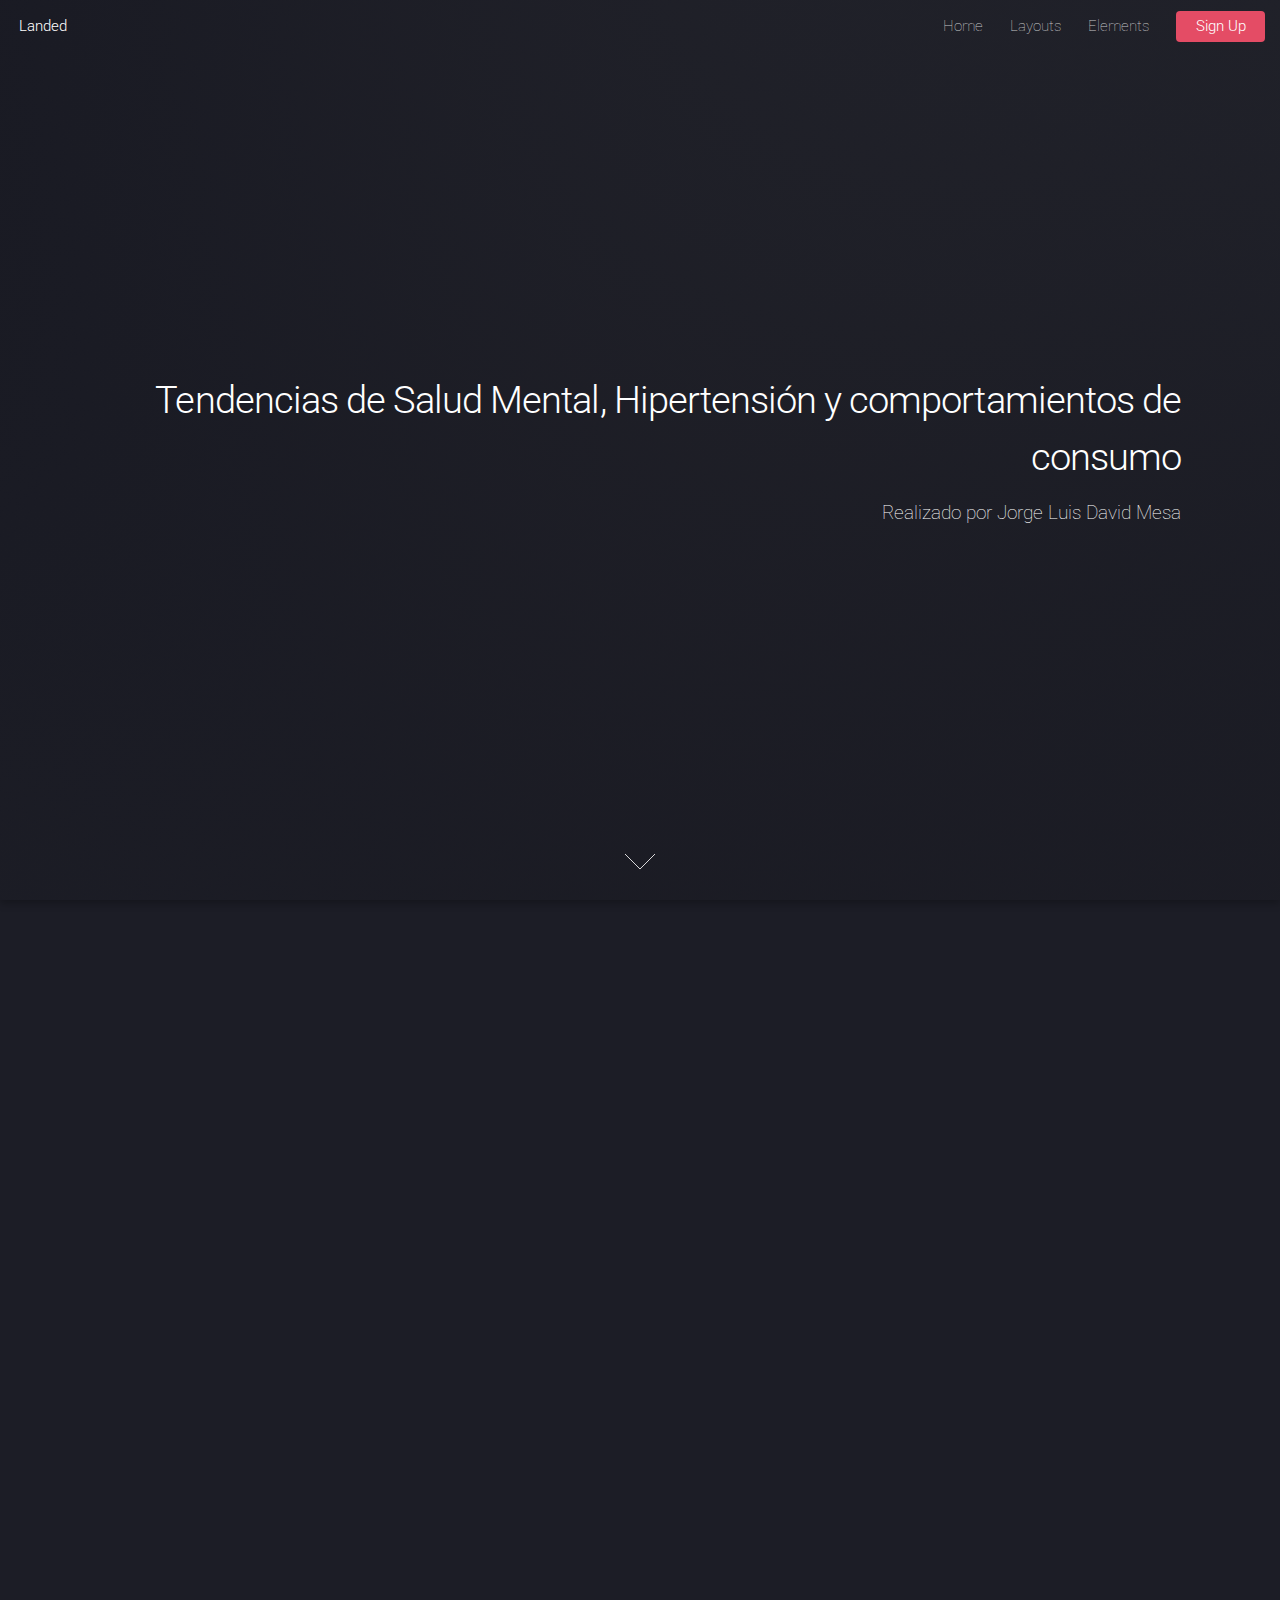
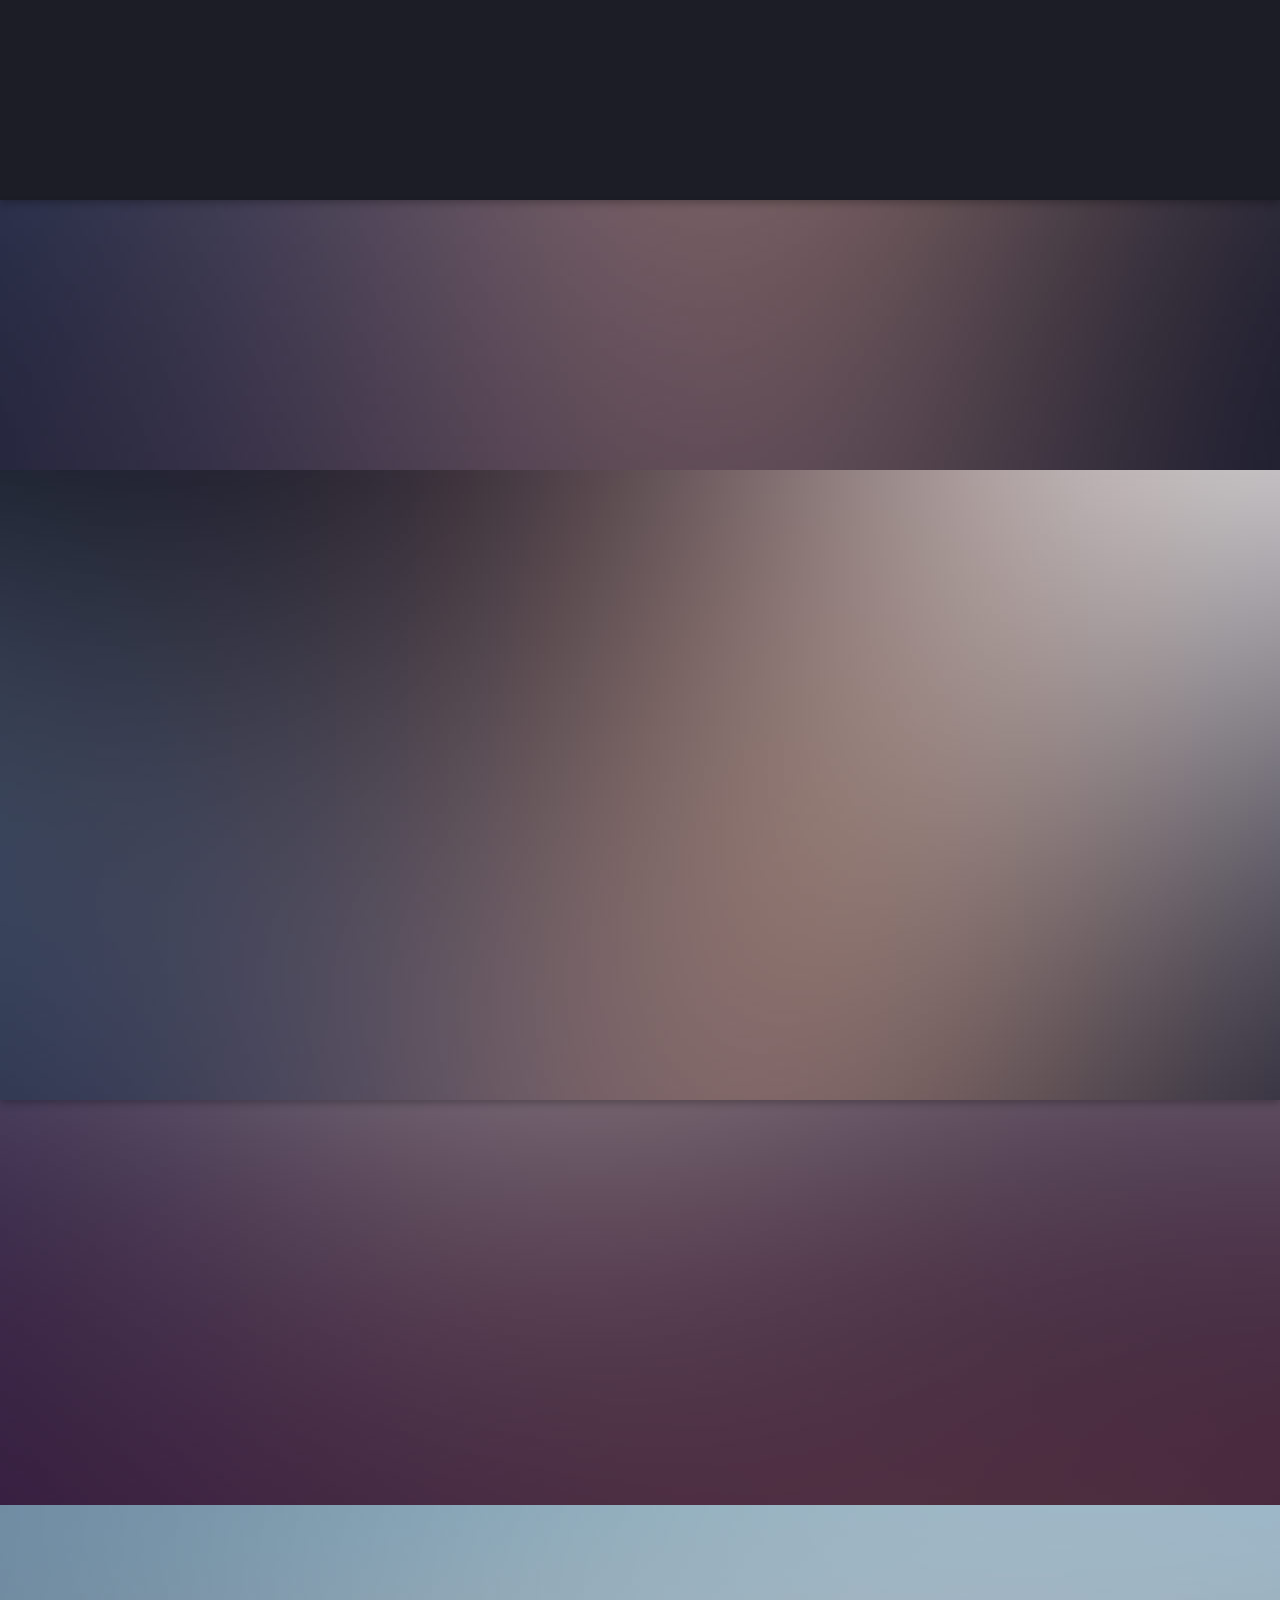
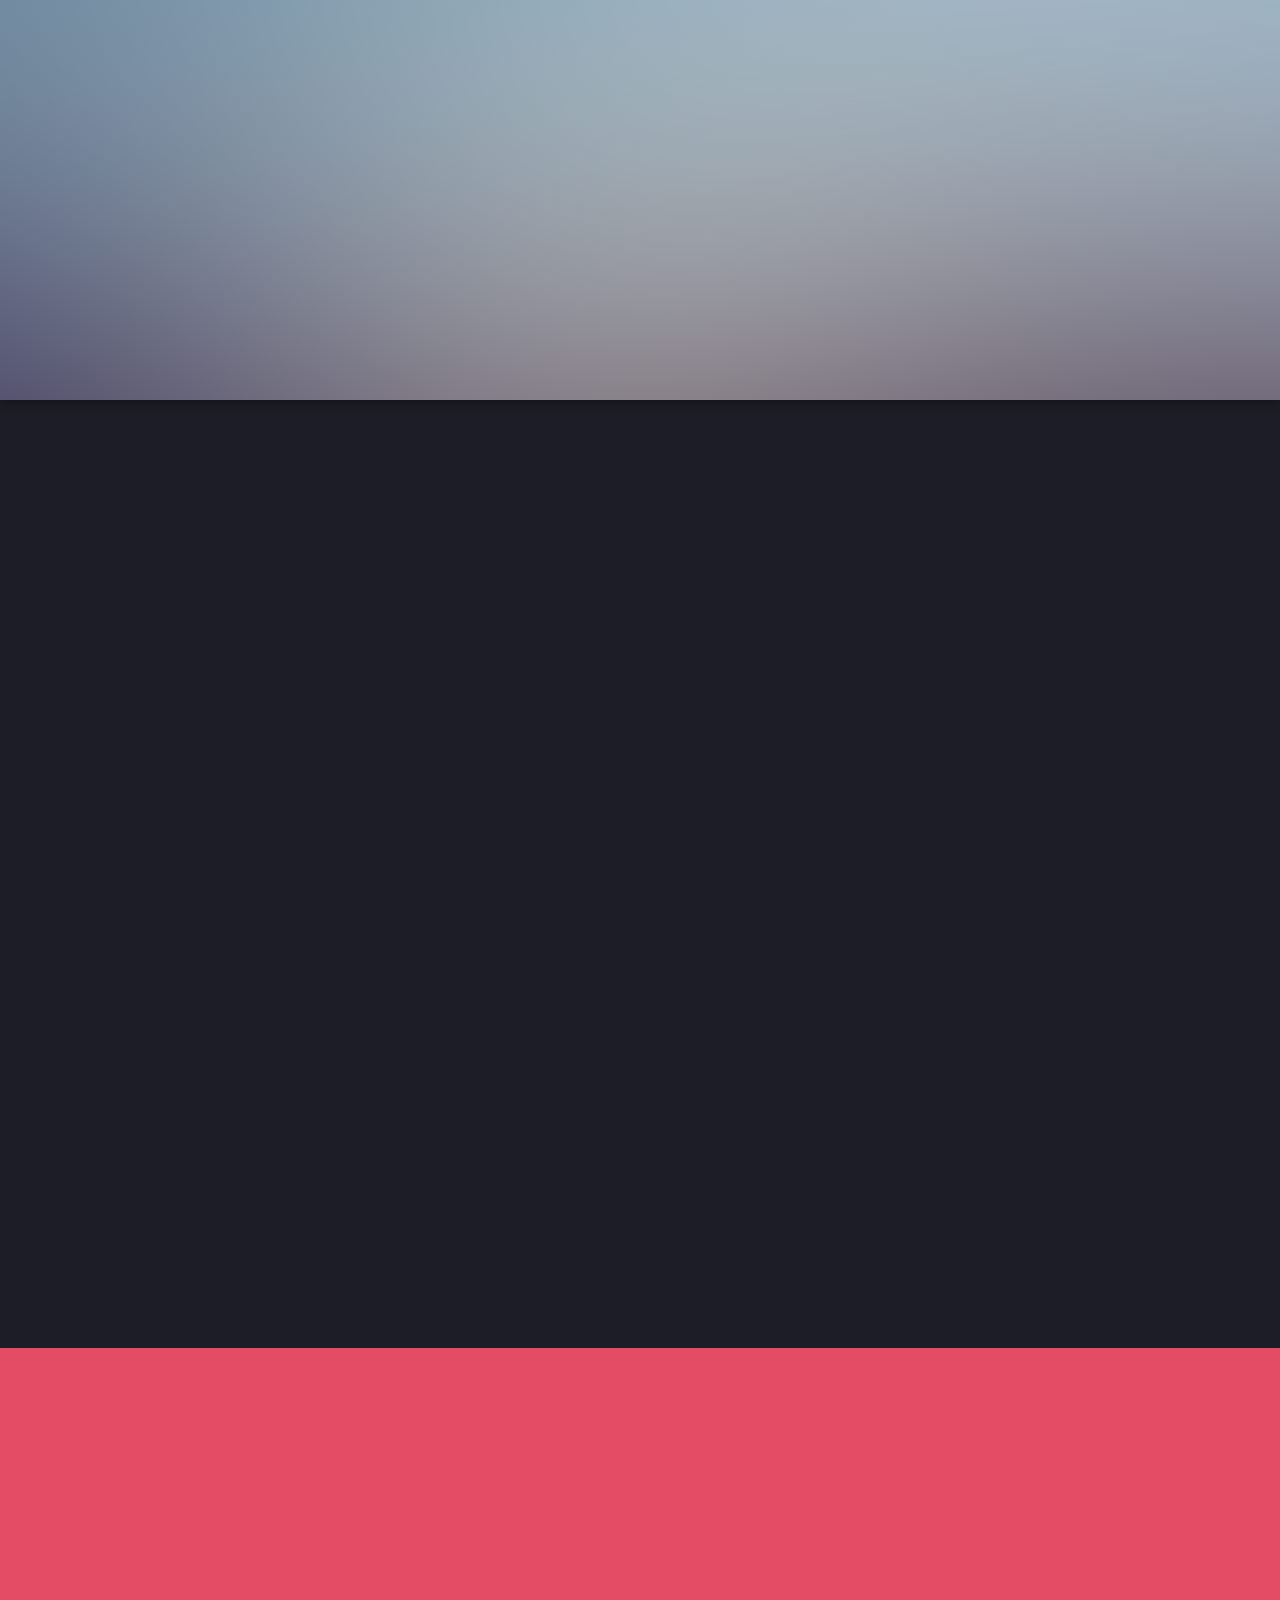
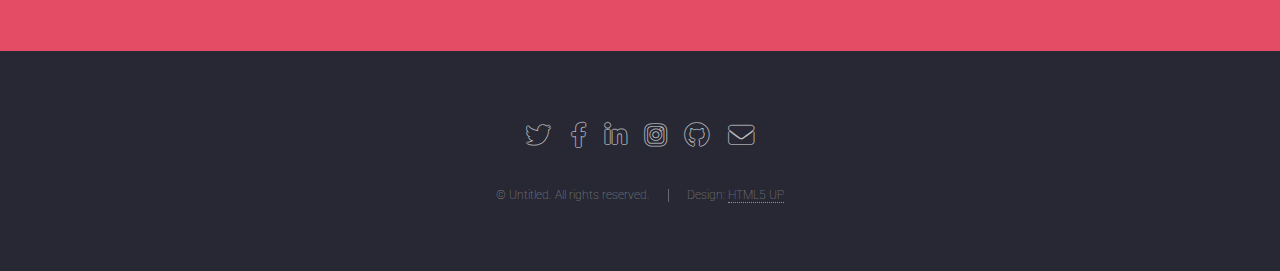
==== index.html @ 77cd0422 "first push" ====
<!DOCTYPE HTML>
<!--
	Landed by HTML5 UP
	html5up.net | @ajlkn
	Free for personal and commercial use under the CCA 3.0 license (html5up.net/license)
-->
<html>
	<head>
		<title>Tendencias de Salud Mental</title>
		<meta charset="utf-8" />
		<meta name="viewport" content="width=device-width, initial-scale=1, user-scalable=no" />
		<link rel="stylesheet" href="assets/css/main.css" />
		<noscript><link rel="stylesheet" href="assets/css/noscript.css" /></noscript>
	</head>
	<body class="is-preload landing">
		<div id="page-wrapper">

			<!-- Header -->
				<header id="header">
					<h1 id="logo"><a href="index.html">Landed</a></h1>
					<nav id="nav">
						<ul>
							<li><a href="index.html">Home</a></li>
							<li>
								<a href="#">Layouts</a>
								<ul>
									<li><a href="left-sidebar.html">Left Sidebar</a></li>
									<li><a href="right-sidebar.html">Right Sidebar</a></li>
									<li><a href="no-sidebar.html">No Sidebar</a></li>
									<li>
										<a href="#">Submenu</a>
										<ul>
											<li><a href="#">Option 1</a></li>
											<li><a href="#">Option 2</a></li>
											<li><a href="#">Option 3</a></li>
											<li><a href="#">Option 4</a></li>
										</ul>
									</li>
								</ul>
							</li>
							<li><a href="elements.html">Elements</a></li>
							<li><a href="#" class="button primary">Sign Up</a></li>
						</ul>
					</nav>
				</header>

			<!-- Banner -->
				<section id="banner">
					<div class="content">
						<header>
							<h2>Tendencias de Salud Mental, Hipertensión y comportamientos de consumo</h2>
							<p>Realizado por Jorge Luis David Mesa</p>
						</header>
					</div>
					<a href="#one" class="goto-next scrolly">Next</a>
				</section>

			<!-- One -->
				<section id="one" class="spotlight style1 bottom">
					<div class="content">
						<img class="mapa" src="images/hipertension_map.jpg" alt="">
						<img class="mapa" src="images/mental_map (1).jpg" alt="">
						<img class="mapa" src="images/sedentario_map.jpg" alt="">
						
					</div>
					<a href="#two" class="goto-next scrolly">Next</a>
				</section>

			<!-- Two -->
				<section id="two" class="spotlight style2 right">
					<span class="image fit main"><img src="images/pic03.jpg" alt="" /></span>
					<div class="content">
						<header>
							<h2>Interdum amet non magna accumsan</h2>
							<p>Nunc commodo accumsan eget id nisi eu col volutpat magna</p>
						</header>
						<p>Feugiat accumsan lorem eu ac lorem amet ac arcu phasellus tortor enim mi mi nisi praesent adipiscing. Integer mi sed nascetur cep aliquet augue varius tempus lobortis porttitor lorem et accumsan consequat adipiscing lorem.</p>
						<ul class="actions">
							<li><a href="#" class="button">Learn More</a></li>
						</ul>
					</div>
					<a href="#three" class="goto-next scrolly">Next</a>
				</section>

			<!-- Three -->
				<section id="three" class="spotlight style3 left">
					<span class="image fit main bottom"><img src="images/pic04.jpg" alt="" /></span>
					<div class="content">
						<header>
							<h2>Interdum felis blandit praesent sed augue</h2>
							<p>Accumsan integer ultricies aliquam vel massa sapien phasellus</p>
						</header>
						<p>Feugiat accumsan lorem eu ac lorem amet ac arcu phasellus tortor enim mi mi nisi praesent adipiscing. Integer mi sed nascetur cep aliquet augue varius tempus lobortis porttitor lorem et accumsan consequat adipiscing lorem.</p>
						<ul class="actions">
							<li><a href="#" class="button">Learn More</a></li>
						</ul>
					</div>
					<a href="#four" class="goto-next scrolly">Next</a>
				</section>

			<!-- Four -->
				<section id="four" class="wrapper style1 special fade-up">
					<div class="container">
						<header class="major">
							<h2>Accumsan sed tempus adipiscing blandit</h2>
							<p>Iaculis ac volutpat vis non enim gravida nisi faucibus posuere arcu consequat</p>
						</header>
						<div class="box alt">
							<div class="row gtr-uniform">
								<section class="col-4 col-6-medium col-12-xsmall">
									<span class="icon solid alt major fa-chart-area"></span>
									<h3>Ipsum sed commodo</h3>
									<p>Feugiat accumsan lorem eu ac lorem amet accumsan donec. Blandit orci porttitor.</p>
								</section>
								<section class="col-4 col-6-medium col-12-xsmall">
									<span class="icon solid alt major fa-comment"></span>
									<h3>Eleifend lorem ornare</h3>
									<p>Feugiat accumsan lorem eu ac lorem amet accumsan donec. Blandit orci porttitor.</p>
								</section>
								<section class="col-4 col-6-medium col-12-xsmall">
									<span class="icon solid alt major fa-flask"></span>
									<h3>Cubilia cep lobortis</h3>
									<p>Feugiat accumsan lorem eu ac lorem amet accumsan donec. Blandit orci porttitor.</p>
								</section>
								<section class="col-4 col-6-medium col-12-xsmall">
									<span class="icon solid alt major fa-paper-plane"></span>
									<h3>Non semper interdum</h3>
									<p>Feugiat accumsan lorem eu ac lorem amet accumsan donec. Blandit orci porttitor.</p>
								</section>
								<section class="col-4 col-6-medium col-12-xsmall">
									<span class="icon solid alt major fa-file"></span>
									<h3>Odio laoreet accumsan</h3>
									<p>Feugiat accumsan lorem eu ac lorem amet accumsan donec. Blandit orci porttitor.</p>
								</section>
								<section class="col-4 col-6-medium col-12-xsmall">
									<span class="icon solid alt major fa-lock"></span>
									<h3>Massa arcu accumsan</h3>
									<p>Feugiat accumsan lorem eu ac lorem amet accumsan donec. Blandit orci porttitor.</p>
								</section>
							</div>
						</div>
						<footer class="major">
							<ul class="actions special">
								<li><a href="#" class="button">Magna sed feugiat</a></li>
							</ul>
						</footer>
					</div>
				</section>

			<!-- Five -->
				<section id="five" class="wrapper style2 special fade">
					<div class="container">
						<header>
							<h2>Magna faucibus lorem diam</h2>
							<p>Ante metus praesent faucibus ante integer id accumsan eleifend</p>
						</header>
						<form method="post" action="#" class="cta">
							<div class="row gtr-uniform gtr-50">
								<div class="col-8 col-12-xsmall"><input type="email" name="email" id="email" placeholder="Your Email Address" /></div>
								<div class="col-4 col-12-xsmall"><input type="submit" value="Get Started" class="fit primary" /></div>
							</div>
						</form>
					</div>
				</section>

			<!-- Footer -->
				<footer id="footer">
					<ul class="icons">
						<li><a href="#" class="icon brands alt fa-twitter"><span class="label">Twitter</span></a></li>
						<li><a href="#" class="icon brands alt fa-facebook-f"><span class="label">Facebook</span></a></li>
						<li><a href="#" class="icon brands alt fa-linkedin-in"><span class="label">LinkedIn</span></a></li>
						<li><a href="#" class="icon brands alt fa-instagram"><span class="label">Instagram</span></a></li>
						<li><a href="#" class="icon brands alt fa-github"><span class="label">GitHub</span></a></li>
						<li><a href="#" class="icon solid alt fa-envelope"><span class="label">Email</span></a></li>
					</ul>
					<ul class="copyright">
						<li>&copy; Untitled. All rights reserved.</li><li>Design: <a href="http://html5up.net">HTML5 UP</a></li>
					</ul>
				</footer>

		</div>

		<!-- Scripts -->
			<script src="assets/js/jquery.min.js"></script>
			<script src="assets/js/jquery.scrolly.min.js"></script>
			<script src="assets/js/jquery.dropotron.min.js"></script>
			<script src="assets/js/jquery.scrollex.min.js"></script>
			<script src="assets/js/browser.min.js"></script>
			<script src="assets/js/breakpoints.min.js"></script>
			<script src="assets/js/util.js"></script>
			<script src="assets/js/main.js"></script>

	</body>
</html>
---- assets/css/main.css ----
@import url("fontawesome-all.min.css");
@import url("https://fonts.googleapis.com/css?family=Roboto:100,300,100italic,300italic");

/*
	Landed by HTML5 UP
	html5up.net | @ajlkn
	Free for personal and commercial use under the CCA 3.0 license (html5up.net/license)
*/

html, body, div, span, applet, object,
iframe, h1, h2, h3, h4, h5, h6, p, blockquote,
pre, a, abbr, acronym, address, big, cite,
code, del, dfn, em, img, ins, kbd, q, s, samp,
small, strike, strong, sub, sup, tt, var, b,
u, i, center, dl, dt, dd, ol, ul, li, fieldset,
form, label, legend, table, caption, tbody,
tfoot, thead, tr, th, td, article, aside,
canvas, details, embed, figure, figcaption,
footer, header, hgroup, menu, nav, output, ruby,
section, summary, time, mark, audio, video {
	margin: 0;
	padding: 0;
	border: 0;
	font-size: 100%;
	font: inherit;
	vertical-align: baseline;}

article, aside, details, figcaption, figure,
footer, header, hgroup, menu, nav, section {
	display: block;}

body {
	line-height: 1;
}

ol, ul {
	list-style: none;
}

blockquote, q {
	quotes: none;
}

	blockquote:before, blockquote:after, q:before, q:after {
		content: '';
		content: none;
	}

table {
	border-collapse: collapse;
	border-spacing: 0;
}

body {
	-webkit-text-size-adjust: none;
}

mark {
	background-color: transparent;
	color: inherit;
}

input::-moz-focus-inner {
	border: 0;
	padding: 0;
}

input, select, textarea {
	-moz-appearance: none;
	-webkit-appearance: none;
	-ms-appearance: none;
	appearance: none;
}



/* Basic */

	html {
		box-sizing: border-box;
	}

	*, *:before, *:after {
		box-sizing: inherit;
	}

	html, body {
		background: #1c1d26;
	}

	body.is-preload *, body.is-preload *:before, body.is-preload *:after {
		-moz-animation: none !important;
		-webkit-animation: none !important;
		-ms-animation: none !important;
		animation: none !important;
		-moz-transition: none !important;
		-webkit-transition: none !important;
		-ms-transition: none !important;
		transition: none !important;
	}

	body, input, select, textarea {
		color: rgba(255, 255, 255, 0.75);
		font-family: "Roboto", Helvetica, sans-serif;
		font-size: 15pt;
		font-weight: 100;
		line-height: 1.75em;
	}

	a {
		-moz-transition: border-color 0.2s ease-in-out, color 0.2s ease-in-out;
		-webkit-transition: border-color 0.2s ease-in-out, color 0.2s ease-in-out;
		-ms-transition: border-color 0.2s ease-in-out, color 0.2s ease-in-out;
		transition: border-color 0.2s ease-in-out, color 0.2s ease-in-out;
		border-bottom: dotted 1px;
		color: #e44c65;
		text-decoration: none;
	}

		a:hover {
			color: #e44c65 !important;
			border-bottom-color: transparent;
		}

	strong, b {
		color: #ffffff;
		font-weight: 300;
	}

	em, i {
		font-style: italic;
	}

	p {
		margin: 0 0 2em 0;
	}

	h1, h2, h3, h4, h5, h6 {
		color: #ffffff;
		font-weight: 300;
		line-height: 1em;
		margin: 0 0 1em 0;
	}

		h1 a, h2 a, h3 a, h4 a, h5 a, h6 a {
			color: inherit;
			border: 0;
		}

	h2 {
		font-size: 2em;
		line-height: 1.5em;
		letter-spacing: -0.025em;
	}

	h3 {
		font-size: 1.35em;
		line-height: 1.5em;
	}

	h4 {
		font-size: 1.1em;
		line-height: 1.5em;
	}

	h5 {
		font-size: 0.9em;
		line-height: 1.5em;
	}

	h6 {
		font-size: 0.7em;
		line-height: 1.5em;
	}

	sub {
		font-size: 0.8em;
		position: relative;
		top: 0.5em;
	}

	sup {
		font-size: 0.8em;
		position: relative;
		top: -0.5em;
	}

	hr {
		border: 0;
		border-bottom: solid 1px rgba(255, 255, 255, 0.3);
		margin: 3em 0;
	}

		hr.major {
			margin: 4em 0;
		}

	blockquote {
		border-left: solid 4px rgba(255, 255, 255, 0.3);
		font-style: italic;
		margin: 0 0 2em 0;
		padding: 0.5em 0 0.5em 2em;
	}

	code {
		background: rgba(255, 255, 255, 0.075);
		border-radius: 4px;
		font-family: "Courier New", monospace;
		font-size: 0.9em;
		margin: 0 0.25em;
		padding: 0.25em 0.65em;
	}

	pre {
		-webkit-overflow-scrolling: touch;
		font-family: "Courier New", monospace;
		font-size: 0.9em;
		margin: 0 0 2em 0;
	}

		pre code {
			display: block;
			line-height: 1.75em;
			padding: 1em 1.5em;
			overflow-x: auto;
		}

	.align-left {
		text-align: left;
	}

	.align-center {
		text-align: center;
	}

	.align-right {
		text-align: right;
	}

	

/* Loader */

	@-moz-keyframes spinner-show {
		0% {
			opacity: 0;
		}

		100% {
			opacity: 1;
		}
	}

	@-webkit-keyframes spinner-show {
		0% {
			opacity: 0;
		}

		100% {
			opacity: 1;
		}
	}

	@-ms-keyframes spinner-show {
		0% {
			opacity: 0;
		}

		100% {
			opacity: 1;
		}
	}

	@keyframes spinner-show {
		0% {
			opacity: 0;
		}

		100% {
			opacity: 1;
		}
	}

	@-moz-keyframes spinner-hide {
		0% {
			color: rgba(255, 255, 255, 0.15);
			z-index: 100001;
			-moz-transform: scale(1) rotate(0deg);
			-webkit-transform: scale(1) rotate(0deg);
			-ms-transform: scale(1) rotate(0deg);
			transform: scale(1) rotate(0deg);
		}

		99% {
			color: #1c1d26;
			z-index: 100001;
			-moz-transform: scale(0.5) rotate(360deg);
			-webkit-transform: scale(0.5) rotate(360deg);
			-ms-transform: scale(0.5) rotate(360deg);
			transform: scale(0.5) rotate(360deg);
		}

		100% {
			color: #1c1d26;
			z-index: -1;
			-moz-transform: scale(0.5) rotate(360deg);
			-webkit-transform: scale(0.5) rotate(360deg);
			-ms-transform: scale(0.5) rotate(360deg);
			transform: scale(0.5) rotate(360deg);
		}
	}

	@-webkit-keyframes spinner-hide {
		0% {
			color: rgba(255, 255, 255, 0.15);
			z-index: 100001;
			-moz-transform: scale(1) rotate(0deg);
			-webkit-transform: scale(1) rotate(0deg);
			-ms-transform: scale(1) rotate(0deg);
			transform: scale(1) rotate(0deg);
		}

		99% {
			color: #1c1d26;
			z-index: 100001;
			-moz-transform: scale(0.5) rotate(360deg);
			-webkit-transform: scale(0.5) rotate(360deg);
			-ms-transform: scale(0.5) rotate(360deg);
			transform: scale(0.5) rotate(360deg);
		}

		100% {
			color: #1c1d26;
			z-index: -1;
			-moz-transform: scale(0.5) rotate(360deg);
			-webkit-transform: scale(0.5) rotate(360deg);
			-ms-transform: scale(0.5) rotate(360deg);
			transform: scale(0.5) rotate(360deg);
		}
	}

	@-ms-keyframes spinner-hide {
		0% {
			color: rgba(255, 255, 255, 0.15);
			z-index: 100001;
			-moz-transform: scale(1) rotate(0deg);
			-webkit-transform: scale(1) rotate(0deg);
			-ms-transform: scale(1) rotate(0deg);
			transform: scale(1) rotate(0deg);
		}

		99% {
			color: #1c1d26;
			z-index: 100001;
			-moz-transform: scale(0.5) rotate(360deg);
			-webkit-transform: scale(0.5) rotate(360deg);
			-ms-transform: scale(0.5) rotate(360deg);
			transform: scale(0.5) rotate(360deg);
		}

		100% {
			color: #1c1d26;
			z-index: -1;
			-moz-transform: scale(0.5) rotate(360deg);
			-webkit-transform: scale(0.5) rotate(360deg);
			-ms-transform: scale(0.5) rotate(360deg);
			transform: scale(0.5) rotate(360deg);
		}
	}

	@keyframes spinner-hide {
		0% {
			color: rgba(255, 255, 255, 0.15);
			z-index: 100001;
			-moz-transform: scale(1) rotate(0deg);
			-webkit-transform: scale(1) rotate(0deg);
			-ms-transform: scale(1) rotate(0deg);
			transform: scale(1) rotate(0deg);
		}

		99% {
			color: #1c1d26;
			z-index: 100001;
			-moz-transform: scale(0.5) rotate(360deg);
			-webkit-transform: scale(0.5) rotate(360deg);
			-ms-transform: scale(0.5) rotate(360deg);
			transform: scale(0.5) rotate(360deg);
		}

		100% {
			color: #1c1d26;
			z-index: -1;
			-moz-transform: scale(0.5) rotate(360deg);
			-webkit-transform: scale(0.5) rotate(360deg);
			-ms-transform: scale(0.5) rotate(360deg);
			transform: scale(0.5) rotate(360deg);
		}
	}

	@-moz-keyframes spinner-rotate {
		0% {
			-moz-transform: scale(1) rotate(0deg);
			-webkit-transform: scale(1) rotate(0deg);
			-ms-transform: scale(1) rotate(0deg);
			transform: scale(1) rotate(0deg);
		}

		100% {
			-moz-transform: scale(1) rotate(360deg);
			-webkit-transform: scale(1) rotate(360deg);
			-ms-transform: scale(1) rotate(360deg);
			transform: scale(1) rotate(360deg);
		}
	}

	@-webkit-keyframes spinner-rotate {
		0% {
			-moz-transform: scale(1) rotate(0deg);
			-webkit-transform: scale(1) rotate(0deg);
			-ms-transform: scale(1) rotate(0deg);
			transform: scale(1) rotate(0deg);
		}

		100% {
			-moz-transform: scale(1) rotate(360deg);
			-webkit-transform: scale(1) rotate(360deg);
			-ms-transform: scale(1) rotate(360deg);
			transform: scale(1) rotate(360deg);
		}
	}

	@-ms-keyframes spinner-rotate {
		0% {
			-moz-transform: scale(1) rotate(0deg);
			-webkit-transform: scale(1) rotate(0deg);
			-ms-transform: scale(1) rotate(0deg);
			transform: scale(1) rotate(0deg);
		}

		100% {
			-moz-transform: scale(1) rotate(360deg);
			-webkit-transform: scale(1) rotate(360deg);
			-ms-transform: scale(1) rotate(360deg);
			transform: scale(1) rotate(360deg);
		}
	}

	@keyframes spinner-rotate {
		0% {
			-moz-transform: scale(1) rotate(0deg);
			-webkit-transform: scale(1) rotate(0deg);
			-ms-transform: scale(1) rotate(0deg);
			transform: scale(1) rotate(0deg);
		}

		100% {
			-moz-transform: scale(1) rotate(360deg);
			-webkit-transform: scale(1) rotate(360deg);
			-ms-transform: scale(1) rotate(360deg);
			transform: scale(1) rotate(360deg);
		}
	}

	@-moz-keyframes overlay-hide {
		0% {
			opacity: 1;
			z-index: 100000;
		}

		15% {
			opacity: 1;
			z-index: 100000;
		}

		99% {
			opacity: 0;
			z-index: 100000;
		}

		100% {
			opacity: 0;
			z-index: -1;
		}
	}

	@-webkit-keyframes overlay-hide {
		0% {
			opacity: 1;
			z-index: 100000;
		}

		15% {
			opacity: 1;
			z-index: 100000;
		}

		99% {
			opacity: 0;
			z-index: 100000;
		}

		100% {
			opacity: 0;
			z-index: -1;
		}
	}

	@-ms-keyframes overlay-hide {
		0% {
			opacity: 1;
			z-index: 100000;
		}

		15% {
			opacity: 1;
			z-index: 100000;
		}

		99% {
			opacity: 0;
			z-index: 100000;
		}

		100% {
			opacity: 0;
			z-index: -1;
		}
	}

	@keyframes overlay-hide {
		0% {
			opacity: 1;
			z-index: 100000;
		}

		15% {
			opacity: 1;
			z-index: 100000;
		}

		99% {
			opacity: 0;
			z-index: 100000;
		}

		100% {
			opacity: 0;
			z-index: -1;
		}
	}

	body.landing {
		text-decoration: none;
	}

		body.landing:before {
			-moz-osx-font-smoothing: grayscale;
			-webkit-font-smoothing: antialiased;
			display: inline-block;
			font-style: normal;
			font-variant: normal;
			text-rendering: auto;
			line-height: 1;
			text-transform: none !important;
			font-family: 'Font Awesome 5 Free';
			font-weight: 900;
		}

		body.landing:before {
			-moz-animation: spinner-show 1.5s 1 0.25s ease forwards, spinner-hide 0.25s ease-in-out forwards !important;
			-webkit-animation: spinner-show 1.5s 1 0.25s ease forwards, spinner-hide 0.25s ease-in-out forwards !important;
			-ms-animation: spinner-show 1.5s 1 0.25s ease forwards, spinner-hide 0.25s ease-in-out forwards !important;
			animation: spinner-show 1.5s 1 0.25s ease forwards, spinner-hide 0.25s ease-in-out forwards !important;
			-moz-transform-origin: 50% 50%;
			-webkit-transform-origin: 50% 50%;
			-ms-transform-origin: 50% 50%;
			transform-origin: 50% 50%;
			color: rgba(255, 255, 255, 0.15);
			content: '\f1ce';
			cursor: default;
			display: block;
			font-size: 2em;
			height: 2em;
			left: 50%;
			line-height: 2em;
			margin: -1em 0 0 -1em;
			opacity: 0;
			position: fixed;
			text-align: center;
			top: 50%;
			width: 2em;
			z-index: -1;
		}

		body.landing:after {
			-moz-animation: overlay-hide 1.5s ease-in forwards !important;
			-webkit-animation: overlay-hide 1.5s ease-in forwards !important;
			-ms-animation: overlay-hide 1.5s ease-in forwards !important;
			animation: overlay-hide 1.5s ease-in forwards !important;
			background: #1c1d26;
			content: '';
			display: block;
			height: 100%;
			left: 0;
			opacity: 0;
			position: fixed;
			top: 0;
			width: 100%;
			z-index: -1;
		}

		body.landing.is-preload:before {
			-moz-animation: spinner-show 1.5s 1 0.25s ease forwards, spinner-rotate 0.75s infinite linear !important;
			-webkit-animation: spinner-show 1.5s 1 0.25s ease forwards, spinner-rotate 0.75s infinite linear !important;
			-ms-animation: spinner-show 1.5s 1 0.25s ease forwards, spinner-rotate 0.75s infinite linear !important;
			animation: spinner-show 1.5s 1 0.25s ease forwards, spinner-rotate 0.75s infinite linear !important;
			z-index: 100001;
		}

		body.landing.is-preload:after {
			-moz-animation: none !important;
			-webkit-animation: none !important;
			-ms-animation: none !important;
			animation: none !important;
			opacity: 1;
			z-index: 100000;
		}

	@media (-webkit-min-device-pixel-ratio: 2) {

		body.landing:before {
			line-height: 2.025em;
		}

	}

/* Container */

	.container {
		margin: 0 auto;
		max-width: calc(100% - 4em);
		width: 70em;
	}

		.container.xsmall {
			width: 17.5em;
		}

		.container.small {
			width: 35em;
		}

		.container.medium {
			width: 52.5em;
		}

		.container.large {
			width: 87.5em;
		}

		.container.xlarge {
			width: 105em;
		}

		.container.max {
			width: 100%;
		}

		@media screen and (max-width: 1280px) {

			.container {
				width: 90%;
				max-width: 100%;
			}

		}

		@media screen and (max-width: 980px) {

			.container {
				width: 100% !important;
			}

		}

/* Row */

	.row {
		display: flex;
		flex-wrap: wrap;
		box-sizing: border-box;
		align-items: stretch;
	}

		.row > * {
			box-sizing: border-box;
		}

		.row.gtr-uniform > * > :last-child {
			margin-bottom: 0;
		}

		.row.aln-left {
			justify-content: flex-start;
		}

		.row.aln-center {
			justify-content: center;
		}

		.row.aln-right {
			justify-content: flex-end;
		}

		.row.aln-top {
			align-items: flex-start;
		}

		.row.aln-middle {
			align-items: center;
		}

		.row.aln-bottom {
			align-items: flex-end;
		}

		.row > .imp {
			order: -1;
		}

		.row > .col-1 {
			width: 8.33333%;
		}

		.row > .off-1 {
			margin-left: 8.33333%;
		}

		.row > .col-2 {
			width: 16.66667%;
		}

		.row > .off-2 {
			margin-left: 16.66667%;
		}

		.row > .col-3 {
			width: 25%;
		}

		.row > .off-3 {
			margin-left: 25%;
		}

		.row > .col-4 {
			width: 33.33333%;
		}

		.row > .off-4 {
			margin-left: 33.33333%;
		}

		.row > .col-5 {
			width: 41.66667%;
		}

		.row > .off-5 {
			margin-left: 41.66667%;
		}

		.row > .col-6 {
			width: 50%;
		}

		.row > .off-6 {
			margin-left: 50%;
		}

		.row > .col-7 {
			width: 58.33333%;
		}

		.row > .off-7 {
			margin-left: 58.33333%;
		}

		.row > .col-8 {
			width: 66.66667%;
		}

		.row > .off-8 {
			margin-left: 66.66667%;
		}

		.row > .col-9 {
			width: 75%;
		}

		.row > .off-9 {
			margin-left: 75%;
		}

		.row > .col-10 {
			width: 83.33333%;
		}

		.row > .off-10 {
			margin-left: 83.33333%;
		}

		.row > .col-11 {
			width: 91.66667%;
		}

		.row > .off-11 {
			margin-left: 91.66667%;
		}

		.row > .col-12 {
			width: 100%;
		}

		.row > .off-12 {
			margin-left: 100%;
		}

		.row.gtr-0 {
			margin-top: 0;
			margin-left: 0em;
		}

			.row.gtr-0 > * {
				padding: 0 0 0 0em;
			}

			.row.gtr-0.gtr-uniform {
				margin-top: 0em;
			}

				.row.gtr-0.gtr-uniform > * {
					padding-top: 0em;
				}

		.row.gtr-25 {
			margin-top: 0;
			margin-left: -0.625em;
		}

			.row.gtr-25 > * {
				padding: 0 0 0 0.625em;
			}

			.row.gtr-25.gtr-uniform {
				margin-top: -0.625em;
			}

				.row.gtr-25.gtr-uniform > * {
					padding-top: 0.625em;
				}

		.row.gtr-50 {
			margin-top: 0;
			margin-left: -1.25em;
		}

			.row.gtr-50 > * {
				padding: 0 0 0 1.25em;
			}

			.row.gtr-50.gtr-uniform {
				margin-top: -1.25em;
			}

				.row.gtr-50.gtr-uniform > * {
					padding-top: 1.25em;
				}

		.row {
			margin-top: 0;
			margin-left: -2.5em;
		}

			.row > * {
				padding: 0 0 0 2.5em;
			}

			.row.gtr-uniform {
				margin-top: -2.5em;
			}

				.row.gtr-uniform > * {
					padding-top: 2.5em;
				}

		.row.gtr-150 {
			margin-top: 0;
			margin-left: -3.75em;
		}

			.row.gtr-150 > * {
				padding: 0 0 0 3.75em;
			}

			.row.gtr-150.gtr-uniform {
				margin-top: -3.75em;
			}

				.row.gtr-150.gtr-uniform > * {
					padding-top: 3.75em;
				}

		.row.gtr-200 {
			margin-top: 0;
			margin-left: -5em;
		}

			.row.gtr-200 > * {
				padding: 0 0 0 5em;
			}

			.row.gtr-200.gtr-uniform {
				margin-top: -5em;
			}

				.row.gtr-200.gtr-uniform > * {
					padding-top: 5em;
				}

		@media screen and (max-width: 1680px) {

			.row {
				display: flex;
				flex-wrap: wrap;
				box-sizing: border-box;
				align-items: stretch;
			}

				.row > * {
					box-sizing: border-box;
				}

				.row.gtr-uniform > * > :last-child {
					margin-bottom: 0;
				}

				.row.aln-left {
					justify-content: flex-start;
				}

				.row.aln-center {
					justify-content: center;
				}

				.row.aln-right {
					justify-content: flex-end;
				}

				.row.aln-top {
					align-items: flex-start;
				}

				.row.aln-middle {
					align-items: center;
				}

				.row.aln-bottom {
					align-items: flex-end;
				}

				.row > .imp-xlarge {
					order: -1;
				}

				.row > .col-1-xlarge {
					width: 8.33333%;
				}

				.row > .off-1-xlarge {
					margin-left: 8.33333%;
				}

				.row > .col-2-xlarge {
					width: 16.66667%;
				}

				.row > .off-2-xlarge {
					margin-left: 16.66667%;
				}

				.row > .col-3-xlarge {
					width: 25%;
				}

				.row > .off-3-xlarge {
					margin-left: 25%;
				}

				.row > .col-4-xlarge {
					width: 33.33333%;
				}

				.row > .off-4-xlarge {
					margin-left: 33.33333%;
				}

				.row > .col-5-xlarge {
					width: 41.66667%;
				}

				.row > .off-5-xlarge {
					margin-left: 41.66667%;
				}

				.row > .col-6-xlarge {
					width: 50%;
				}

				.row > .off-6-xlarge {
					margin-left: 50%;
				}

				.row > .col-7-xlarge {
					width: 58.33333%;
				}

				.row > .off-7-xlarge {
					margin-left: 58.33333%;
				}

				.row > .col-8-xlarge {
					width: 66.66667%;
				}

				.row > .off-8-xlarge {
					margin-left: 66.66667%;
				}

				.row > .col-9-xlarge {
					width: 75%;
				}

				.row > .off-9-xlarge {
					margin-left: 75%;
				}

				.row > .col-10-xlarge {
					width: 83.33333%;
				}

				.row > .off-10-xlarge {
					margin-left: 83.33333%;
				}

				.row > .col-11-xlarge {
					width: 91.66667%;
				}

				.row > .off-11-xlarge {
					margin-left: 91.66667%;
				}

				.row > .col-12-xlarge {
					width: 100%;
				}

				.row > .off-12-xlarge {
					margin-left: 100%;
				}

				.row.gtr-0 {
					margin-top: 0;
					margin-left: 0em;
				}

					.row.gtr-0 > * {
						padding: 0 0 0 0em;
					}

					.row.gtr-0.gtr-uniform {
						margin-top: 0em;
					}

						.row.gtr-0.gtr-uniform > * {
							padding-top: 0em;
						}

				.row.gtr-25 {
					margin-top: 0;
					margin-left: -0.625em;
				}

					.row.gtr-25 > * {
						padding: 0 0 0 0.625em;
					}

					.row.gtr-25.gtr-uniform {
						margin-top: -0.625em;
					}

						.row.gtr-25.gtr-uniform > * {
							padding-top: 0.625em;
						}

				.row.gtr-50 {
					margin-top: 0;
					margin-left: -1.25em;
				}

					.row.gtr-50 > * {
						padding: 0 0 0 1.25em;
					}

					.row.gtr-50.gtr-uniform {
						margin-top: -1.25em;
					}

						.row.gtr-50.gtr-uniform > * {
							padding-top: 1.25em;
						}

				.row {
					margin-top: 0;
					margin-left: -2.5em;
				}

					.row > * {
						padding: 0 0 0 2.5em;
					}

					.row.gtr-uniform {
						margin-top: -2.5em;
					}

						.row.gtr-uniform > * {
							padding-top: 2.5em;
						}

				.row.gtr-150 {
					margin-top: 0;
					margin-left: -3.75em;
				}

					.row.gtr-150 > * {
						padding: 0 0 0 3.75em;
					}

					.row.gtr-150.gtr-uniform {
						margin-top: -3.75em;
					}

						.row.gtr-150.gtr-uniform > * {
							padding-top: 3.75em;
						}

				.row.gtr-200 {
					margin-top: 0;
					margin-left: -5em;
				}

					.row.gtr-200 > * {
						padding: 0 0 0 5em;
					}

					.row.gtr-200.gtr-uniform {
						margin-top: -5em;
					}

						.row.gtr-200.gtr-uniform > * {
							padding-top: 5em;
						}

		}

		@media screen and (max-width: 1280px) {

			.row {
				display: flex;
				flex-wrap: wrap;
				box-sizing: border-box;
				align-items: stretch;
			}

				.row > * {
					box-sizing: border-box;
				}

				.row.gtr-uniform > * > :last-child {
					margin-bottom: 0;
				}

				.row.aln-left {
					justify-content: flex-start;
				}

				.row.aln-center {
					justify-content: center;
				}

				.row.aln-right {
					justify-content: flex-end;
				}

				.row.aln-top {
					align-items: flex-start;
				}

				.row.aln-middle {
					align-items: center;
				}

				.row.aln-bottom {
					align-items: flex-end;
				}

				.row > .imp-large {
					order: -1;
				}

				.row > .col-1-large {
					width: 8.33333%;
				}

				.row > .off-1-large {
					margin-left: 8.33333%;
				}

				.row > .col-2-large {
					width: 16.66667%;
				}

				.row > .off-2-large {
					margin-left: 16.66667%;
				}

				.row > .col-3-large {
					width: 25%;
				}

				.row > .off-3-large {
					margin-left: 25%;
				}

				.row > .col-4-large {
					width: 33.33333%;
				}

				.row > .off-4-large {
					margin-left: 33.33333%;
				}

				.row > .col-5-large {
					width: 41.66667%;
				}

				.row > .off-5-large {
					margin-left: 41.66667%;
				}

				.row > .col-6-large {
					width: 50%;
				}

				.row > .off-6-large {
					margin-left: 50%;
				}

				.row > .col-7-large {
					width: 58.33333%;
				}

				.row > .off-7-large {
					margin-left: 58.33333%;
				}

				.row > .col-8-large {
					width: 66.66667%;
				}

				.row > .off-8-large {
					margin-left: 66.66667%;
				}

				.row > .col-9-large {
					width: 75%;
				}

				.row > .off-9-large {
					margin-left: 75%;
				}

				.row > .col-10-large {
					width: 83.33333%;
				}

				.row > .off-10-large {
					margin-left: 83.33333%;
				}

				.row > .col-11-large {
					width: 91.66667%;
				}

				.row > .off-11-large {
					margin-left: 91.66667%;
				}

				.row > .col-12-large {
					width: 100%;
				}

				.row > .off-12-large {
					margin-left: 100%;
				}

				.row.gtr-0 {
					margin-top: 0;
					margin-left: 0em;
				}

					.row.gtr-0 > * {
						padding: 0 0 0 0em;
					}

					.row.gtr-0.gtr-uniform {
						margin-top: 0em;
					}

						.row.gtr-0.gtr-uniform > * {
							padding-top: 0em;
						}

				.row.gtr-25 {
					margin-top: 0;
					margin-left: -0.625em;
				}

					.row.gtr-25 > * {
						padding: 0 0 0 0.625em;
					}

					.row.gtr-25.gtr-uniform {
						margin-top: -0.625em;
					}

						.row.gtr-25.gtr-uniform > * {
							padding-top: 0.625em;
						}

				.row.gtr-50 {
					margin-top: 0;
					margin-left: -1.25em;
				}

					.row.gtr-50 > * {
						padding: 0 0 0 1.25em;
					}

					.row.gtr-50.gtr-uniform {
						margin-top: -1.25em;
					}

						.row.gtr-50.gtr-uniform > * {
							padding-top: 1.25em;
						}

				.row {
					margin-top: 0;
					margin-left: -2.5em;
				}

					.row > * {
						padding: 0 0 0 2.5em;
					}

					.row.gtr-uniform {
						margin-top: -2.5em;
					}

						.row.gtr-uniform > * {
							padding-top: 2.5em;
						}

				.row.gtr-150 {
					margin-top: 0;
					margin-left: -3.75em;
				}

					.row.gtr-150 > * {
						padding: 0 0 0 3.75em;
					}

					.row.gtr-150.gtr-uniform {
						margin-top: -3.75em;
					}

						.row.gtr-150.gtr-uniform > * {
							padding-top: 3.75em;
						}

				.row.gtr-200 {
					margin-top: 0;
					margin-left: -5em;
				}

					.row.gtr-200 > * {
						padding: 0 0 0 5em;
					}

					.row.gtr-200.gtr-uniform {
						margin-top: -5em;
					}

						.row.gtr-200.gtr-uniform > * {
							padding-top: 5em;
						}

		}

		@media screen and (max-width: 980px) {

			.row {
				display: flex;
				flex-wrap: wrap;
				box-sizing: border-box;
				align-items: stretch;
			}

				.row > * {
					box-sizing: border-box;
				}

				.row.gtr-uniform > * > :last-child {
					margin-bottom: 0;
				}

				.row.aln-left {
					justify-content: flex-start;
				}

				.row.aln-center {
					justify-content: center;
				}

				.row.aln-right {
					justify-content: flex-end;
				}

				.row.aln-top {
					align-items: flex-start;
				}

				.row.aln-middle {
					align-items: center;
				}

				.row.aln-bottom {
					align-items: flex-end;
				}

				.row > .imp-medium {
					order: -1;
				}

				.row > .col-1-medium {
					width: 8.33333%;
				}

				.row > .off-1-medium {
					margin-left: 8.33333%;
				}

				.row > .col-2-medium {
					width: 16.66667%;
				}

				.row > .off-2-medium {
					margin-left: 16.66667%;
				}

				.row > .col-3-medium {
					width: 25%;
				}

				.row > .off-3-medium {
					margin-left: 25%;
				}

				.row > .col-4-medium {
					width: 33.33333%;
				}

				.row > .off-4-medium {
					margin-left: 33.33333%;
				}

				.row > .col-5-medium {
					width: 41.66667%;
				}

				.row > .off-5-medium {
					margin-left: 41.66667%;
				}

				.row > .col-6-medium {
					width: 50%;
				}

				.row > .off-6-medium {
					margin-left: 50%;
				}

				.row > .col-7-medium {
					width: 58.33333%;
				}

				.row > .off-7-medium {
					margin-left: 58.33333%;
				}

				.row > .col-8-medium {
					width: 66.66667%;
				}

				.row > .off-8-medium {
					margin-left: 66.66667%;
				}

				.row > .col-9-medium {
					width: 75%;
				}

				.row > .off-9-medium {
					margin-left: 75%;
				}

				.row > .col-10-medium {
					width: 83.33333%;
				}

				.row > .off-10-medium {
					margin-left: 83.33333%;
				}

				.row > .col-11-medium {
					width: 91.66667%;
				}

				.row > .off-11-medium {
					margin-left: 91.66667%;
				}

				.row > .col-12-medium {
					width: 33%;
				}

				.row > .off-12-medium {
					margin-left: 100%;
				}

				.row.gtr-0 {
					margin-top: 0;
					margin-left: 0em;
				}

					.row.gtr-0 > * {
						padding: 0 0 0 0em;
					}

					.row.gtr-0.gtr-uniform {
						margin-top: 0em;
					}

						.row.gtr-0.gtr-uniform > * {
							padding-top: 0em;
						}

				.row.gtr-25 {
					margin-top: 0;
					margin-left: -0.625em;
				}

					.row.gtr-25 > * {
						padding: 0 0 0 0.625em;
					}

					.row.gtr-25.gtr-uniform {
						margin-top: -0.625em;
					}

						.row.gtr-25.gtr-uniform > * {
							padding-top: 0.625em;
						}

				.row.gtr-50 {
					margin-top: 0;
					margin-left: -1.25em;
				}

					.row.gtr-50 > * {
						padding: 0 0 0 1.25em;
					}

					.row.gtr-50.gtr-uniform {
						margin-top: -1.25em;
					}

						.row.gtr-50.gtr-uniform > * {
							padding-top: 1.25em;
						}

				.row {
					margin-top: 0;
					margin-left: -2.5em;
				}

					.row > * {
						padding: 0 0 0 2.5em;
					}

					.row.gtr-uniform {
						margin-top: -2.5em;
					}

						.row.gtr-uniform > * {
							padding-top: 2.5em;
						}

				.row.gtr-150 {
					margin-top: 0;
					margin-left: -3.75em;
				}

					.row.gtr-150 > * {
						padding: 0 0 0 3.75em;
					}

					.row.gtr-150.gtr-uniform {
						margin-top: -3.75em;
					}

						.row.gtr-150.gtr-uniform > * {
							padding-top: 3.75em;
						}

				.row.gtr-200 {
					margin-top: 0;
					margin-left: -5em;
				}

					.row.gtr-200 > * {
						padding: 0 0 0 5em;
					}

					.row.gtr-200.gtr-uniform {
						margin-top: -5em;
					}

						.row.gtr-200.gtr-uniform > * {
							padding-top: 5em;
						}

		}

		@media screen and (max-width: 736px) {

			.row {
				display: flex;
				flex-wrap: wrap;
				box-sizing: border-box;
				align-items: stretch;
			}

				.row > * {
					box-sizing: border-box;
				}

				.row.gtr-uniform > * > :last-child {
					margin-bottom: 0;
				}

				.row.aln-left {
					justify-content: flex-start;
				}

				.row.aln-center {
					justify-content: center;
				}

				.row.aln-right {
					justify-content: flex-end;
				}

				.row.aln-top {
					align-items: flex-start;
				}

				.row.aln-middle {
					align-items: center;
				}

				.row.aln-bottom {
					align-items: flex-end;
				}

				.row > .imp-small {
					order: -1;
				}

				.row > .col-1-small {
					width: 8.33333%;
				}

				.row > .off-1-small {
					margin-left: 8.33333%;
				}

				.row > .col-2-small {
					width: 16.66667%;
				}

				.row > .off-2-small {
					margin-left: 16.66667%;
				}

				.row > .col-3-small {
					width: 25%;
				}

				.row > .off-3-small {
					margin-left: 25%;
				}

				.row > .col-4-small {
					width: 33.33333%;
				}

				.row > .off-4-small {
					margin-left: 33.33333%;
				}

				.row > .col-5-small {
					width: 41.66667%;
				}

				.row > .off-5-small {
					margin-left: 41.66667%;
				}

				.row > .col-6-small {
					width: 50%;
				}

				.row > .off-6-small {
					margin-left: 50%;
				}

				.row > .col-7-small {
					width: 58.33333%;
				}

				.row > .off-7-small {
					margin-left: 58.33333%;
				}

				.row > .col-8-small {
					width: 66.66667%;
				}

				.row > .off-8-small {
					margin-left: 66.66667%;
				}

				.row > .col-9-small {
					width: 75%;
				}

				.row > .off-9-small {
					margin-left: 75%;
				}

				.row > .col-10-small {
					width: 83.33333%;
				}

				.row > .off-10-small {
					margin-left: 83.33333%;
				}

				.row > .col-11-small {
					width: 91.66667%;
				}

				.row > .off-11-small {
					margin-left: 91.66667%;
				}

				.row > .col-12-small {
					width: 100%;
				}

				.row > .off-12-small {
					margin-left: 100%;
				}

				.row.gtr-0 {
					margin-top: 0;
					margin-left: 0em;
				}

					.row.gtr-0 > * {
						padding: 0 0 0 0em;
					}

					.row.gtr-0.gtr-uniform {
						margin-top: 0em;
					}

						.row.gtr-0.gtr-uniform > * {
							padding-top: 0em;
						}

				.row.gtr-25 {
					margin-top: 0;
					margin-left: -0.625em;
				}

					.row.gtr-25 > * {
						padding: 0 0 0 0.625em;
					}

					.row.gtr-25.gtr-uniform {
						margin-top: -0.625em;
					}

						.row.gtr-25.gtr-uniform > * {
							padding-top: 0.625em;
						}

				.row.gtr-50 {
					margin-top: 0;
					margin-left: -1.25em;
				}

					.row.gtr-50 > * {
						padding: 0 0 0 1.25em;
					}

					.row.gtr-50.gtr-uniform {
						margin-top: -1.25em;
					}

						.row.gtr-50.gtr-uniform > * {
							padding-top: 1.25em;
						}

				.row {
					margin-top: 0;
					margin-left: -2.5em;
				}

					.row > * {
						padding: 0 0 0 2.5em;
					}

					.row.gtr-uniform {
						margin-top: -2.5em;
					}

						.row.gtr-uniform > * {
							padding-top: 2.5em;
						}

				.row.gtr-150 {
					margin-top: 0;
					margin-left: -3.75em;
				}

					.row.gtr-150 > * {
						padding: 0 0 0 3.75em;
					}

					.row.gtr-150.gtr-uniform {
						margin-top: -3.75em;
					}

						.row.gtr-150.gtr-uniform > * {
							padding-top: 3.75em;
						}

				.row.gtr-200 {
					margin-top: 0;
					margin-left: -5em;
				}

					.row.gtr-200 > * {
						padding: 0 0 0 5em;
					}

					.row.gtr-200.gtr-uniform {
						margin-top: -5em;
					}

						.row.gtr-200.gtr-uniform > * {
							padding-top: 5em;
						}

		}

		@media screen and (max-width: 480px) {

			.row {
				display: flex;
				flex-wrap: wrap;
				box-sizing: border-box;
				align-items: stretch;
			}

				.row > * {
					box-sizing: border-box;
				}

				.row.gtr-uniform > * > :last-child {
					margin-bottom: 0;
				}

				.row.aln-left {
					justify-content: flex-start;
				}

				.row.aln-center {
					justify-content: center;
				}

				.row.aln-right {
					justify-content: flex-end;
				}

				.row.aln-top {
					align-items: flex-start;
				}

				.row.aln-middle {
					align-items: center;
				}

				.row.aln-bottom {
					align-items: flex-end;
				}

				.row > .imp-xsmall {
					order: -1;
				}

				.row > .col-1-xsmall {
					width: 8.33333%;
				}

				.row > .off-1-xsmall {
					margin-left: 8.33333%;
				}

				.row > .col-2-xsmall {
					width: 16.66667%;
				}

				.row > .off-2-xsmall {
					margin-left: 16.66667%;
				}

				.row > .col-3-xsmall {
					width: 25%;
				}

				.row > .off-3-xsmall {
					margin-left: 25%;
				}

				.row > .col-4-xsmall {
					width: 33.33333%;
				}

				.row > .off-4-xsmall {
					margin-left: 33.33333%;
				}

				.row > .col-5-xsmall {
					width: 41.66667%;
				}

				.row > .off-5-xsmall {
					margin-left: 41.66667%;
				}

				.row > .col-6-xsmall {
					width: 50%;
				}

				.row > .off-6-xsmall {
					margin-left: 50%;
				}

				.row > .col-7-xsmall {
					width: 58.33333%;
				}

				.row > .off-7-xsmall {
					margin-left: 58.33333%;
				}

				.row > .col-8-xsmall {
					width: 66.66667%;
				}

				.row > .off-8-xsmall {
					margin-left: 66.66667%;
				}

				.row > .col-9-xsmall {
					width: 75%;
				}

				.row > .off-9-xsmall {
					margin-left: 75%;
				}

				.row > .col-10-xsmall {
					width: 83.33333%;
				}

				.row > .off-10-xsmall {
					margin-left: 83.33333%;
				}

				.row > .col-11-xsmall {
					width: 91.66667%;
				}

				.row > .off-11-xsmall {
					margin-left: 91.66667%;
				}

				.row > .col-12-xsmall {
					width: 100%;
				}

				.row > .off-12-xsmall {
					margin-left: 100%;
				}

				.row.gtr-0 {
					margin-top: 0;
					margin-left: 0em;
				}

					.row.gtr-0 > * {
						padding: 0 0 0 0em;
					}

					.row.gtr-0.gtr-uniform {
						margin-top: 0em;
					}

						.row.gtr-0.gtr-uniform > * {
							padding-top: 0em;
						}

				.row.gtr-25 {
					margin-top: 0;
					margin-left: -0.625em;
				}

					.row.gtr-25 > * {
						padding: 0 0 0 0.625em;
					}

					.row.gtr-25.gtr-uniform {
						margin-top: -0.625em;
					}

						.row.gtr-25.gtr-uniform > * {
							padding-top: 0.625em;
						}

				.row.gtr-50 {
					margin-top: 0;
					margin-left: -1.25em;
				}

					.row.gtr-50 > * {
						padding: 0 0 0 1.25em;
					}

					.row.gtr-50.gtr-uniform {
						margin-top: -1.25em;
					}

						.row.gtr-50.gtr-uniform > * {
							padding-top: 1.25em;
						}

				.row {
					margin-top: 0;
					margin-left: -2.5em;
				}

					.row > * {
						padding: 0 0 0 2.5em;
					}

					.row.gtr-uniform {
						margin-top: -2.5em;
					}

						.row.gtr-uniform > * {
							padding-top: 2.5em;
						}

				.row.gtr-150 {
					margin-top: 0;
					margin-left: -3.75em;
				}

					.row.gtr-150 > * {
						padding: 0 0 0 3.75em;
					}

					.row.gtr-150.gtr-uniform {
						margin-top: -3.75em;
					}

						.row.gtr-150.gtr-uniform > * {
							padding-top: 3.75em;
						}

				.row.gtr-200 {
					margin-top: 0;
					margin-left: -5em;
				}

					.row.gtr-200 > * {
						padding: 0 0 0 5em;
					}

					.row.gtr-200.gtr-uniform {
						margin-top: -5em;
					}

						.row.gtr-200.gtr-uniform > * {
							padding-top: 5em;
						}

		}

/* Section/Article */

	section.special, article.special {
		text-align: center;
	}

	header p {
		color: #ffffff;
		position: relative;
		margin: 0 0 1.5em 0;
	}

	header h2 + p {
		font-size: 1.25em;
		margin-top: -1em;
		line-height: 1.75em;
	}

	header h3 + p {
		font-size: 1.1em;
		margin-top: -0.8em;
		line-height: 1.75em;
	}

	header h4 + p,
	header h5 + p,
	header h6 + p {
		font-size: 0.9em;
		margin-top: -0.6em;
		line-height: 1.5em;
	}

	header.major {
		margin: 0 0 4em 0;
		position: relative;
		text-align: center;
	}

		header.major:after {
			background: #e44c65;
			content: '';
			display: inline-block;
			height: 0.2em;
			max-width: 20em;
			width: 75%;
		}

	footer.major {
		margin: 4em 0 0 0;
	}

/* Form */

	form {
		margin: 0 0 2em 0;
	}

		form.cta {
			max-width: 35em;
			margin-left: auto;
			margin-right: auto;
		}

	label {
		color: #ffffff;
		display: block;
		font-size: 0.9em;
		font-weight: 300;
		margin: 0 0 1em 0;
	}

	input[type="text"],
	input[type="password"],
	input[type="email"],
	select,
	textarea {
		-moz-appearance: none;
		-webkit-appearance: none;
		-ms-appearance: none;
		appearance: none;
		-moz-transition: border-color 0.2s ease-in-out;
		-webkit-transition: border-color 0.2s ease-in-out;
		-ms-transition: border-color 0.2s ease-in-out;
		transition: border-color 0.2s ease-in-out;
		background: transparent;
		border-radius: 4px;
		border: solid 1px rgba(255, 255, 255, 0.3);
		color: inherit;
		display: block;
		outline: 0;
		padding: 0 1em;
		text-decoration: none;
		width: 100%;
	}

		input[type="text"]:invalid,
		input[type="password"]:invalid,
		input[type="email"]:invalid,
		select:invalid,
		textarea:invalid {
			box-shadow: none;
		}

		input[type="text"]:focus,
		input[type="password"]:focus,
		input[type="email"]:focus,
		select:focus,
		textarea:focus {
			border-color: #e44c65;
		}

	select {
		background-image: url("data:image/svg+xml;charset=utf8,%3Csvg xmlns='http://www.w3.org/2000/svg' width='40' height='40' preserveAspectRatio='none' viewBox='0 0 40 40'%3E%3Cpath d='M9.4,12.3l10.4,10.4l10.4-10.4c0.2-0.2,0.5-0.4,0.9-0.4c0.3,0,0.6,0.1,0.9,0.4l3.3,3.3c0.2,0.2,0.4,0.5,0.4,0.9 c0,0.4-0.1,0.6-0.4,0.9L20.7,31.9c-0.2,0.2-0.5,0.4-0.9,0.4c-0.3,0-0.6-0.1-0.9-0.4L4.3,17.3c-0.2-0.2-0.4-0.5-0.4-0.9 c0-0.4,0.1-0.6,0.4-0.9l3.3-3.3c0.2-0.2,0.5-0.4,0.9-0.4S9.1,12.1,9.4,12.3z' fill='rgba(255, 255, 255, 0.3)' /%3E%3C/svg%3E");
		background-size: 1.25rem;
		background-repeat: no-repeat;
		background-position: calc(100% - 1rem) center;
		height: 3em;
		padding-right: 3em;
		text-overflow: ellipsis;
	}

		select option {
			color: #ffffff;
			background: #1c1d26;
		}

		select:focus::-ms-value {
			background-color: transparent;
		}

		select::-ms-expand {
			display: none;
		}

	input[type="text"],
	input[type="password"],
	input[type="email"],
	select {
		height: 3em;
	}

	textarea {
		padding: 0.75em 1em;
	}

	input[type="checkbox"],
	input[type="radio"] {
		-moz-appearance: none;
		-webkit-appearance: none;
		-ms-appearance: none;
		appearance: none;
		display: block;
		float: left;
		margin-right: -2em;
		opacity: 0;
		width: 1em;
		z-index: -1;
	}

		input[type="checkbox"] + label,
		input[type="radio"] + label {
			text-decoration: none;
			color: rgba(255, 255, 255, 0.75);
			cursor: pointer;
			display: inline-block;
			font-size: 1em;
			font-weight: 100;
			padding-left: 2.55em;
			padding-right: 0.75em;
			position: relative;
		}

			input[type="checkbox"] + label:before,
			input[type="radio"] + label:before {
				-moz-osx-font-smoothing: grayscale;
				-webkit-font-smoothing: antialiased;
				display: inline-block;
				font-style: normal;
				font-variant: normal;
				text-rendering: auto;
				line-height: 1;
				text-transform: none !important;
				font-family: 'Font Awesome 5 Free';
				font-weight: 900;
			}

			input[type="checkbox"] + label:before,
			input[type="radio"] + label:before {
				border-radius: 4px;
				border: solid 1px rgba(255, 255, 255, 0.3);
				content: '';
				display: inline-block;
				font-size: 0.8em;
				height: 2.25em;
				left: 0;
				line-height: 2.25em;
				position: absolute;
				text-align: center;
				top: 0;
				width: 2.25em;
			}

		input[type="checkbox"]:checked + label:before,
		input[type="radio"]:checked + label:before {
			background: rgba(255, 255, 255, 0.25);
			color: #ffffff;
			content: '\f00c';
		}

		input[type="checkbox"]:focus + label:before,
		input[type="radio"]:focus + label:before {
			border-color: #e44c65;
		}

	input[type="checkbox"] + label:before {
		border-radius: 4px;
	}

	input[type="radio"] + label:before {
		border-radius: 100%;
	}

	::-webkit-input-placeholder {
		color: rgba(255, 255, 255, 0.5) !important;
		opacity: 1.0;
	}

	:-moz-placeholder {
		color: rgba(255, 255, 255, 0.5) !important;
		opacity: 1.0;
	}

	::-moz-placeholder {
		color: rgba(255, 255, 255, 0.5) !important;
		opacity: 1.0;
	}

	:-ms-input-placeholder {
		color: rgba(255, 255, 255, 0.5) !important;
		opacity: 1.0;
	}

/* Box */

	.box {
		border-radius: 4px;
		border: solid 1px rgba(255, 255, 255, 0.3);
		margin-bottom: 2em;
		padding: 1.5em;
	}

		.box > :last-child,
		.box > :last-child > :last-child,
		.box > :last-child > :last-child > :last-child {
			margin-bottom: 0;
		}

		.box.alt {
			border: 0;
			border-radius: 0;
			padding: 0;
		}

/* Icon */

	.icon {
		text-decoration: none;
		border-bottom: none;
		position: relative;
	}

		.icon:before {
			-moz-osx-font-smoothing: grayscale;
			-webkit-font-smoothing: antialiased;
			display: inline-block;
			font-style: normal;
			font-variant: normal;
			text-rendering: auto;
			line-height: 1;
			text-transform: none !important;
			font-family: 'Font Awesome 5 Free';
			font-weight: 400;
		}

		.icon > .label {
			display: none;
		}

		.icon:before {
			line-height: inherit;
		}

		.icon.solid:before {
			font-weight: 900 !important;
		}

		.icon.brands:before {
			font-family: 'Font Awesome 5 Brands' !important;
		}

		.icon.alt {
			text-decoration: none;
		}

			.icon.alt:before {
				-moz-osx-font-smoothing: grayscale;
				-webkit-font-smoothing: antialiased;
				display: inline-block;
				font-style: normal;
				font-variant: normal;
				text-rendering: auto;
				line-height: 1;
				text-transform: none !important;
				font-family: 'Font Awesome 5 Free';
				font-weight: 400;
			}

			.icon.alt:before {
				color: #1c1d26 !important;
				text-shadow: 1px 0 0 #ffffff, -1px 0 0 #ffffff, 0 1px 0 #ffffff, 0 -1px 0 #ffffff;
			}

		.icon.major {
			background: #272833;
			border-radius: 100%;
			cursor: default;
			display: inline-block;
			height: 6em;
			line-height: 5.65em;
			margin: 0 0 2em 0;
			text-align: center;
			width: 6em;
		}

			.icon.major:before {
				font-size: 2.25em;
			}

			.icon.major.alt {
				text-decoration: none;
			}

				.icon.major.alt:before {
					-moz-osx-font-smoothing: grayscale;
					-webkit-font-smoothing: antialiased;
					display: inline-block;
					font-style: normal;
					font-variant: normal;
					text-rendering: auto;
					line-height: 1;
					text-transform: none !important;
					font-family: 'Font Awesome 5 Free';
					font-weight: 400;
				}

				.icon.major.alt:before {
					color: #272833 !important;
					text-shadow: 1px 0 0 #ffffff, -1px 0 0 #ffffff, 0 1px 0 #ffffff, 0 -1px 0 #ffffff;
				}

/* Image */

	.image {
		border-radius: 4px;
		border: 0;
		display: inline-block;
		position: relative;
		overflow: hidden;
	}

		.image:before {
			content: '';
			display: block;
			position: absolute;
			left: 0;
			top: 0;
			background-image: url("images/overlay.png");
			width: 100%;
			height: 100%;
			z-index: 1;
		}

		.image img {
			border-radius: 4px;
			display: block;
		}

		.image.left {
			float: left;
			margin: 0 1.5em 1em 0;
			top: 0.25em;
		}

		.image.right {
			float: right;
			margin: 0 0 1em 1.5em;
			top: 0.25em;
		}

		.image.left, .image.right {
			max-width: 40%;
		}

			.image.left img, .image.right img {
				width: 100%;
			}

		.image.fit {
			display: block;
			margin: 0 0 2em 0;
			width: 100%;
		}

			.image.fit img {
				width: 100%;
			}

/* List */

	ol {
		list-style: decimal;
		margin: 0 0 2em 0;
		padding-left: 1.25em;
	}

		ol li {
			padding-left: 0.25em;
		}

	ul {
		list-style: disc;
		margin: 0 0 2em 0;
		padding-left: 1em;
	}

		ul li {
			padding-left: 0.5em;
		}

		ul.alt {
			list-style: none;
			padding-left: 0;
		}

			ul.alt li {
				border-top: solid 1px rgba(255, 255, 255, 0.3);
				padding: 0.5em 0;
			}

				ul.alt li:first-child {
					border-top: 0;
					padding-top: 0;
				}

	dl {
		margin: 0 0 2em 0;
	}

/* Icons */

	ul.icons {
		cursor: default;
		list-style: none;
		padding-left: 0;
	}

		ul.icons li {
			display: inline-block;
			height: 2.5em;
			line-height: 2.5em;
			padding: 0 0.5em;
		}

			ul.icons li .icon {
				font-size: 0.8em;
			}

				ul.icons li .icon:before {
					font-size: 2em;
				}

/* Actions */

	ul.actions {
		display: -moz-flex;
		display: -webkit-flex;
		display: -ms-flex;
		display: flex;
		cursor: default;
		list-style: none;
		margin-left: -1em;
		padding-left: 0;
	}

		ul.actions li {
			padding: 0 0 0 1em;
			vertical-align: middle;
		}

		ul.actions.special {
			-moz-justify-content: center;
			-webkit-justify-content: center;
			-ms-justify-content: center;
			justify-content: center;
			width: 100%;
			margin-left: 0;
		}

			ul.actions.special li:first-child {
				padding-left: 0;
			}

		ul.actions.stacked {
			-moz-flex-direction: column;
			-webkit-flex-direction: column;
			-ms-flex-direction: column;
			flex-direction: column;
			margin-left: 0;
		}

			ul.actions.stacked li {
				padding: 1.3em 0 0 0;
			}

				ul.actions.stacked li:first-child {
					padding-top: 0;
				}

		ul.actions.fit {
			width: calc(100% + 1em);
		}

			ul.actions.fit li {
				-moz-flex-grow: 1;
				-webkit-flex-grow: 1;
				-ms-flex-grow: 1;
				flex-grow: 1;
				-moz-flex-shrink: 1;
				-webkit-flex-shrink: 1;
				-ms-flex-shrink: 1;
				flex-shrink: 1;
				width: 100%;
			}

				ul.actions.fit li > * {
					width: 100%;
				}

			ul.actions.fit.stacked {
				width: 100%;
			}

		@media screen and (max-width: 480px) {

			ul.actions:not(.fixed) {
				-moz-flex-direction: column;
				-webkit-flex-direction: column;
				-ms-flex-direction: column;
				flex-direction: column;
				margin-left: 0;
				width: 100% !important;
			}

				ul.actions:not(.fixed) li {
					-moz-flex-grow: 1;
					-webkit-flex-grow: 1;
					-ms-flex-grow: 1;
					flex-grow: 1;
					-moz-flex-shrink: 1;
					-webkit-flex-shrink: 1;
					-ms-flex-shrink: 1;
					flex-shrink: 1;
					padding: 1em 0 0 0;
					text-align: center;
					width: 100%;
				}

					ul.actions:not(.fixed) li > * {
						width: 100%;
					}

					ul.actions:not(.fixed) li:first-child {
						padding-top: 0;
					}

					ul.actions:not(.fixed) li input[type="submit"],
					ul.actions:not(.fixed) li input[type="reset"],
					ul.actions:not(.fixed) li input[type="button"],
					ul.actions:not(.fixed) li button,
					ul.actions:not(.fixed) li .button {
						width: 100%;
					}

						ul.actions:not(.fixed) li input[type="submit"].icon:before,
						ul.actions:not(.fixed) li input[type="reset"].icon:before,
						ul.actions:not(.fixed) li input[type="button"].icon:before,
						ul.actions:not(.fixed) li button.icon:before,
						ul.actions:not(.fixed) li .button.icon:before {
							margin-left: -0.5em;
						}

		}

/* Table */

	.table-wrapper {
		-webkit-overflow-scrolling: touch;
		overflow-x: auto;
	}

	table {
		margin: 0 0 2em 0;
		width: 100%;
	}

		table tbody tr {
			border: solid 1px rgba(255, 255, 255, 0.3);
			border-left: 0;
			border-right: 0;
		}

			table tbody tr:nth-child(2n + 1) {
				background-color: rgba(255, 255, 255, 0.075);
			}

		table td {
			padding: 0.75em 0.75em;
		}

		table th {
			color: #ffffff;
			font-size: 0.9em;
			font-weight: 300;
			padding: 0 0.75em 0.75em 0.75em;
			text-align: left;
		}

		table thead {
			border-bottom: solid 1px rgba(255, 255, 255, 0.3);
		}

		table tfoot {
			border-top: solid 1px rgba(255, 255, 255, 0.3);
		}

		table.alt {
			border-collapse: separate;
		}

			table.alt tbody tr td {
				border: solid 1px rgba(255, 255, 255, 0.3);
				border-left-width: 0;
				border-top-width: 0;
			}

				table.alt tbody tr td:first-child {
					border-left-width: 1px;
				}

			table.alt tbody tr:first-child td {
				border-top-width: 1px;
			}

			table.alt thead {
				border-bottom: 0;
			}

			table.alt tfoot {
				border-top: 0;
			}

/* Button */

	input[type="submit"],
	input[type="reset"],
	input[type="button"],
	.button {
		-moz-appearance: none;
		-webkit-appearance: none;
		-ms-appearance: none;
		appearance: none;
		-moz-transition: background-color 0.2s ease-in-out, color 0.2s ease-in-out, box-shadow 0.2s ease-in-out;
		-webkit-transition: background-color 0.2s ease-in-out, color 0.2s ease-in-out, box-shadow 0.2s ease-in-out;
		-ms-transition: background-color 0.2s ease-in-out, color 0.2s ease-in-out, box-shadow 0.2s ease-in-out;
		transition: background-color 0.2s ease-in-out, color 0.2s ease-in-out, box-shadow 0.2s ease-in-out;
		background-color: transparent;
		border-radius: 4px;
		border: 0;
		box-shadow: inset 0 0 0 1px rgba(255, 255, 255, 0.3);
		color: #ffffff !important;
		cursor: pointer;
		display: inline-block;
		font-weight: 300;
		height: 3em;
		line-height: 3em;
		padding: 0 2.25em;
		text-align: center;
		text-decoration: none;
		white-space: nowrap;
	}

		input[type="submit"]:hover, input[type="submit"]:active,
		input[type="reset"]:hover,
		input[type="reset"]:active,
		input[type="button"]:hover,
		input[type="button"]:active,
		.button:hover,
		.button:active {
			box-shadow: inset 0 0 0 1px #e44c65;
			color: #e44c65 !important;
		}

		input[type="submit"]:active,
		input[type="reset"]:active,
		input[type="button"]:active,
		.button:active {
			background-color: rgba(228, 76, 101, 0.15);
		}

		input[type="submit"].icon:before,
		input[type="reset"].icon:before,
		input[type="button"].icon:before,
		.button.icon:before {
			margin-right: 0.5em;
		}

		input[type="submit"].fit,
		input[type="reset"].fit,
		input[type="button"].fit,
		.button.fit {
			width: 100%;
		}

		input[type="submit"].small,
		input[type="reset"].small,
		input[type="button"].small,
		.button.small {
			font-size: 0.8em;
		}

		input[type="submit"].large,
		input[type="reset"].large,
		input[type="button"].large,
		.button.large {
			font-size: 1.35em;
		}

		input[type="submit"].primary,
		input[type="reset"].primary,
		input[type="button"].primary,
		.button.primary {
			background-color: #e44c65;
			box-shadow: none;
			color: #ffffff !important;
		}

			input[type="submit"].primary:hover,
			input[type="reset"].primary:hover,
			input[type="button"].primary:hover,
			.button.primary:hover {
				background-color: #e76278;
			}

			input[type="submit"].primary:active,
			input[type="reset"].primary:active,
			input[type="button"].primary:active,
			.button.primary:active {
				background-color: #e13652;
			}

		input[type="submit"].disabled, input[type="submit"]:disabled,
		input[type="reset"].disabled,
		input[type="reset"]:disabled,
		input[type="button"].disabled,
		input[type="button"]:disabled,
		.button.disabled,
		.button:disabled {
			background-color: rgba(255, 255, 255, 0.3) !important;
			box-shadow: none !important;
			color: #ffffff !important;
			cursor: default;
			opacity: 0.25;
		}

/* Goto Next */

	.goto-next {
		border: 0;
		bottom: 0;
		display: block;
		height: 5em;
		left: 50%;
		margin: 0 0 0 -5em;
		overflow: hidden;
		position: absolute;
		text-indent: 10em;
		white-space: nowrap;
		width: 10em;
		z-index: 1;
	}

		.goto-next:before {
			background-image: url("images/arrow.svg");
			background-position: center center;
			background-repeat: no-repeat;
			background-size: contain;
			content: '';
			display: block;
			height: 1.5em;
			left: 50%;
			margin: -0.75em 0 0 -1em;
			position: absolute;
			top: 50%;
			width: 2em;
			z-index: 1;
		}

/* Spotlight */

	.spotlight {
		box-shadow: 0 0.25em 0.5em 0 rgba(0, 0, 0, 0.25);
		height: 100vh;
		overflow: hidden;
		position: relative;
	}

		.spotlight:nth-last-of-type(1) {
			z-index: 1;
		}

		.spotlight:nth-last-of-type(2) {
			z-index: 2;
		}

		.spotlight:nth-last-of-type(3) {
			z-index: 3;
		}

		.spotlight:nth-last-of-type(4) {
			z-index: 4;
		}

		.spotlight:nth-last-of-type(5) {
			z-index: 5;
		}

		.spotlight:nth-last-of-type(6) {
			z-index: 6;
		}

		.spotlight:nth-last-of-type(7) {
			z-index: 7;
		}

		.spotlight:nth-last-of-type(8) {
			z-index: 8;
		}

		.spotlight:nth-last-of-type(9) {
			z-index: 9;
		}

		.spotlight:nth-last-of-type(10) {
			z-index: 10;
		}

		.spotlight:nth-last-of-type(11) {
			z-index: 11;
		}

		.spotlight:nth-last-of-type(12) {
			z-index: 12;
		}

		.spotlight:nth-last-of-type(13) {
			z-index: 13;
		}

		.spotlight:nth-last-of-type(14) {
			z-index: 14;
		}

		.spotlight:nth-last-of-type(15) {
			z-index: 15;
		}

		.spotlight:nth-last-of-type(16) {
			z-index: 16;
		}

		.spotlight:nth-last-of-type(17) {
			z-index: 17;
		}

		.spotlight:nth-last-of-type(18) {
			z-index: 18;
		}

		.spotlight:nth-last-of-type(19) {
			z-index: 19;
		}

		.spotlight:nth-last-of-type(20) {
			z-index: 20;
		}

		.spotlight:before {
			content: '';
			display: block;
			height: 100%;
			left: 0;
			top: 0;
			width: 100%;
		}

		.spotlight .image.main {
			display: none;
		}

			.spotlight .image.main img {
				position: relative;
			}

		.spotlight .content {
			-moz-transform: translate(0,0);
			-webkit-transform: translate(0,0);
			-ms-transform: translate(0,0);
			transform: translate(0,0);
			-moz-transition: -moz-transform 1s ease, opacity 1s ease;
			-webkit-transition: -webkit-transform 1s ease, opacity 1s ease;
			-ms-transition: -ms-transform 1s ease, opacity 1s ease;
			transition: transform 1s ease, opacity 1s ease;
			background: rgba(23, 24, 32, 0.95);
			border-style: solid;
			opacity: 1;
			position: absolute;
		}

		.spotlight .goto-next {
			-moz-transform: translate(0,0);
			-webkit-transform: translate(0,0);
			-ms-transform: translate(0,0);
			transform: translate(0,0);
			-moz-transition: -moz-transform 0.75s ease, opacity 1s ease-in;
			-webkit-transition: -webkit-transform 0.75s ease, opacity 1s ease-in;
			-ms-transition: -ms-transform 0.75s ease, opacity 1s ease-in;
			transition: transform 0.75s ease, opacity 1s ease-in;
			-moz-transition-delay: 0.5s;
			-webkit-transition-delay: 0.5s;
			-ms-transition-delay: 0.5s;
			transition-delay: 0.5s;
			opacity: 1;
		}

		.spotlight.top .content, .spotlight.bottom .content {
			left: 0;
			padding: 5.1em 0 3.1em 0;
			width: 100%;
		}

		.spotlight.top .content {
			border-bottom-width: 0.35em;
			top: 0;
		}

		.spotlight.bottom .content {
			border-top-width: 0.35em;
			bottom: 0;
		}

		.spotlight.left .content, .spotlight.right .content {
			height: 101%;
			padding: 6em 3em;
			top: 0;
			width: 28em;
		}

		.spotlight.left .content {
			border-right-width: 0.35em;
			left: 0;
		}

		.spotlight.right .content {
			border-left-width: 0.35em;
			right: 0;
		}

		.spotlight.style1 .content {
			border-color: #e44c65;
		}

		.spotlight.style2 .content {
			border-color: #5480f1;
		}

		.spotlight.style3 .content {
			border-color: #39c088;
		}

		.spotlight.inactive .content {
			opacity: 0;
		}

		.spotlight.inactive .goto-next {
			-moz-transform: translate(0,1.5em);
			-webkit-transform: translate(0,1.5em);
			-ms-transform: translate(0,1.5em);
			transform: translate(0,1.5em);
			opacity: 0;
		}

		.spotlight.inactive.top .content {
			-moz-transform: translate(0,-5em);
			-webkit-transform: translate(0,-5em);
			-ms-transform: translate(0,-5em);
			transform: translate(0,-5em);
		}

		.spotlight.inactive.bottom .content {
			-moz-transform: translate(0,5em);
			-webkit-transform: translate(0,5em);
			-ms-transform: translate(0,5em);
			transform: translate(0,5em);
		}

		.spotlight.inactive.left .content {
			-moz-transform: translate(-5em,0);
			-webkit-transform: translate(-5em,0);
			-ms-transform: translate(-5em,0);
			transform: translate(-5em,0);
		}

		.spotlight.inactive.right .content {
			-moz-transform: translate(5em,0);
			-webkit-transform: translate(5em,0);
			-ms-transform: translate(5em,0);
			transform: translate(5em,0);
		}

	body.is-touch .spotlight {
		background-attachment: scroll;
	}

/* Wrapper */

	.wrapper {
		padding: 6em 0 4em 0;
	}

		.wrapper.style2 {
			background: #e44c65;
		}

			.wrapper.style2 input[type="text"]:focus,
			.wrapper.style2 input[type="password"]:focus,
			.wrapper.style2 input[type="email"]:focus,
			.wrapper.style2 select:focus,
			.wrapper.style2 textarea:focus {
				border-color: rgba(255, 255, 255, 0.5);
			}

			.wrapper.style2 input[type="submit"]:hover, .wrapper.style2 input[type="submit"]:active,
			.wrapper.style2 input[type="reset"]:hover,
			.wrapper.style2 input[type="reset"]:active,
			.wrapper.style2 input[type="button"]:hover,
			.wrapper.style2 input[type="button"]:active,
			.wrapper.style2 .button:hover,
			.wrapper.style2 .button:active {
				background-color: rgba(255, 255, 255, 0.075) !important;
				box-shadow: inset 0 0 0 1px rgba(255, 255, 255, 0.5) !important;
				color: #ffffff !important;
			}

			.wrapper.style2 input[type="submit"]:active,
			.wrapper.style2 input[type="reset"]:active,
			.wrapper.style2 input[type="button"]:active,
			.wrapper.style2 .button:active {
				background-color: rgba(255, 255, 255, 0.25) !important;
			}

			.wrapper.style2 input[type="submit"].primary,
			.wrapper.style2 input[type="reset"].primary,
			.wrapper.style2 input[type="button"].primary,
			.wrapper.style2 .button.primary {
				background-color: #ffffff;
				color: #e44c65 !important;
			}

				.wrapper.style2 input[type="submit"].primary:hover, .wrapper.style2 input[type="submit"].primary:active,
				.wrapper.style2 input[type="reset"].primary:hover,
				.wrapper.style2 input[type="reset"].primary:active,
				.wrapper.style2 input[type="button"].primary:hover,
				.wrapper.style2 input[type="button"].primary:active,
				.wrapper.style2 .button.primary:hover,
				.wrapper.style2 .button.primary:active {
					background-color: rgba(255, 255, 255, 0.075) !important;
					box-shadow: inset 0 0 0 1px rgba(255, 255, 255, 0.5) !important;
					color: #ffffff !important;
				}

				.wrapper.style2 input[type="submit"].primary:active,
				.wrapper.style2 input[type="reset"].primary:active,
				.wrapper.style2 input[type="button"].primary:active,
				.wrapper.style2 .button.primary:active {
					background-color: rgba(255, 255, 255, 0.25) !important;
				}

		.wrapper.fade-down > .container {
			-moz-transform: translate(0,0);
			-webkit-transform: translate(0,0);
			-ms-transform: translate(0,0);
			transform: translate(0,0);
			-moz-transition: -moz-transform 1s ease, opacity 1s ease;
			-webkit-transition: -webkit-transform 1s ease, opacity 1s ease;
			-ms-transition: -ms-transform 1s ease, opacity 1s ease;
			transition: transform 1s ease, opacity 1s ease;
			opacity: 1;
		}

		.wrapper.fade-down.inactive > .container {
			-moz-transform: translate(0,-1em);
			-webkit-transform: translate(0,-1em);
			-ms-transform: translate(0,-1em);
			transform: translate(0,-1em);
			opacity: 0;
		}

		.wrapper.fade-up > .container {
			-moz-transform: translate(0,0);
			-webkit-transform: translate(0,0);
			-ms-transform: translate(0,0);
			transform: translate(0,0);
			-moz-transition: -moz-transform 1s ease, opacity 1s ease;
			-webkit-transition: -webkit-transform 1s ease, opacity 1s ease;
			-ms-transition: -ms-transform 1s ease, opacity 1s ease;
			transition: transform 1s ease, opacity 1s ease;
			opacity: 1;
		}

		.wrapper.fade-up.inactive > .container {
			-moz-transform: translate(0,1em);
			-webkit-transform: translate(0,1em);
			-ms-transform: translate(0,1em);
			transform: translate(0,1em);
			opacity: 0;
		}

		.wrapper.fade > .container {
			-moz-transition: opacity 1s ease;
			-webkit-transition: opacity 1s ease;
			-ms-transition: opacity 1s ease;
			transition: opacity 1s ease;
			opacity: 1;
		}

		.wrapper.fade.inactive > .container {
			opacity: 0;
		}

/* Dropotron */

	.dropotron {
		background: rgba(39, 40, 51, 0.965);
		border-radius: 4px;
		box-shadow: 0 0.075em 0.35em 0 rgba(0, 0, 0, 0.125);
		list-style: none;
		margin-top: calc(-0.25em + 1px);
		min-width: 12em;
		padding: 0.25em 0;
	}

		.dropotron > li {
			border-top: solid 1px rgba(255, 255, 255, 0.035);
			padding: 0;
		}

			.dropotron > li a, .dropotron > li span {
				border: 0;
				color: rgba(255, 255, 255, 0.75);
				display: block;
				padding: 0.1em 1em;
				text-decoration: none;
			}

			.dropotron > li:first-child {
				border-top: 0;
			}

			.dropotron > li.active > a, .dropotron > li.active > span {
				color: #e44c65;
			}

		.dropotron.level-0 {
			font-size: 0.8em;
			margin-top: 1em;
		}

			.dropotron.level-0:before {
				-moz-transform: rotate(45deg);
				-webkit-transform: rotate(45deg);
				-ms-transform: rotate(45deg);
				transform: rotate(45deg);
				background: #272833;
				content: '';
				display: block;
				height: 1em;
				position: absolute;
				right: 1.5em;
				top: -0.5em;
				width: 1em;
			}

	body.landing .dropotron.level-0 {
		margin-top: 0;
	}

/* Header */

	#page-wrapper {
		padding-top: 3.5em;
	}

	#header {
		background: rgba(39, 40, 51, 0.965);
		box-shadow: 0 0 0.25em 0 rgba(0, 0, 0, 0.25);
		cursor: default;
		height: 3.5em;
		left: 0;
		line-height: 3.5em;
		position: fixed;
		top: 0;
		width: 100%;
		z-index: 100;
	}

		#header h1 {
			height: inherit;
			left: 1.25em;
			line-height: inherit;
			margin: 0;
			position: absolute;
			top: 0;
		}

		#header nav {
			position: absolute;
			right: 1em;
			top: 0;
		}

			#header nav ul {
				margin: 0;
			}

				#header nav ul li {
					display: inline-block;
					margin-left: 1em;
				}

					#header nav ul li a, #header nav ul li span {
						border: 0;
						color: inherit;
						display: inline-block;
						height: inherit;
						line-height: inherit;
						outline: 0;
					}

						#header nav ul li a.button, #header nav ul li span.button {
							height: 2em;
							line-height: 2em;
							padding: 0 1.25em;
						}

						#header nav ul li a:not(.button):before, #header nav ul li span:not(.button):before {
							margin-right: 0.5em;
						}

					#header nav ul li.active > a, #header nav ul li.active > span {
						color: #e44c65;
					}

					#header nav ul li > ul {
						display: none;
					}

	body.landing #page-wrapper {
		padding-top: 0;
	}

	body.landing #header {
		background: transparent;
		box-shadow: none;
		position: absolute;
	}

/* Banner */

	#banner {
		background-attachment: fixed;
		background-color: #272833;
		background-image: url("../../images/banner.jpg");
		background-position: center center;
		background-size: cover;
		box-shadow: 0 0.25em 0.5em 0 rgba(0, 0, 0, 0.25);
		min-height: 100vh;
		position: relative;
		text-align: center;
		z-index: 21;
	}

		#banner:before {
			content: '';
			display: inline-block;
			height: 100vh;
			vertical-align: middle;
			width: 1%;
		}

		#banner:after {
			background-image: -moz-linear-gradient(top, rgba(23, 24, 32, 0.95), rgba(23, 24, 32, 0.95)), url("images/overlay.png");;
			background-image: -webkit-linear-gradient(top, rgba(23, 24, 32, 0.95), rgba(23, 24, 32, 0.95)), url("images/overlay.png");;
			background-image: -ms-linear-gradient(top, rgba(23, 24, 32, 0.95), rgba(23, 24, 32, 0.95)), url("images/overlay.png");;
			background-image: linear-gradient(top, rgba(23, 24, 32, 0.95), rgba(23, 24, 32, 0.95)), url("images/overlay.png");;
			content: '';
			display: block;
			height: 100%;
			left: 0;
			position: absolute;
			top: 0;
			width: 100%;
		}

		#banner .content {
			display: inline-block;
			margin-right: 1%;
			max-width: 95%;
			padding: 6em;
			position: relative;
			text-align: right;
			vertical-align: middle;
			z-index: 1;
		}

			#banner .content header {
				display: inline-block;
				vertical-align: middle;
			}

				#banner .content header h2 {
					font-size: 2.5em;
					margin: 0;
				}

				#banner .content header p {
					margin: 0.5em 0 0 0;
					top: 0;
				}

			#banner .content .image {
				display: inline-block;
				margin-left: 3em;
				vertical-align: middle;
				width: 18em;
			}

				#banner .content .image img {
					display: block;
					width: 100%;
				}

	body.is-touch #banner {
		background-attachment: scroll;
	}

/* Footer */

	#footer {
		background: #272833;
		padding: 6em 0;
		text-align: center;
	}

		#footer .icons .icon.alt {
			text-decoration: none;
		}

			#footer .icons .icon.alt:before {
				-moz-osx-font-smoothing: grayscale;
				-webkit-font-smoothing: antialiased;
				display: inline-block;
				font-style: normal;
				font-variant: normal;
				text-rendering: auto;
				line-height: 1;
				text-transform: none !important;
				font-family: 'Font Awesome 5 Free';
				font-weight: 400;
			}

			#footer .icons .icon.alt:before {
				color: #272833 !important;
				text-shadow: 1px 0 0 rgba(255, 255, 255, 0.5), -1px 0 0 rgba(255, 255, 255, 0.5), 0 1px 0 rgba(255, 255, 255, 0.5), 0 -1px 0 rgba(255, 255, 255, 0.5);
			}

		#footer .copyright {
			color: rgba(255, 255, 255, 0.5);
			font-size: 0.8em;
			line-height: 1em;
			margin: 2em 0 0 0;
			padding: 0;
			text-align: center;
		}

			#footer .copyright li {
				border-left: solid 1px rgba(255, 255, 255, 0.3);
				display: inline-block;
				list-style: none;
				margin-left: 1.5em;
				padding-left: 1.5em;
			}

				#footer .copyright li:first-child {
					border-left: 0;
					margin-left: 0;
					padding-left: 0;
				}

				#footer .copyright li a {
					color: inherit;
				}

/* XLarge */

	@media screen and (max-width: 1680px) {

		/* Basic */

			body, input, select, textarea {
				font-size: 13pt;
			}

	}

/* Large */

	@media screen and (max-width: 1280px) {

		/* Basic */

			body, input, select, textarea {
				font-size: 11.5pt;
			}

		/* Spotlight */

			.spotlight.top .content {
				padding: 3.825em 0 1.825em 0;
			}

			.spotlight.bottom .content {
				padding: 3.825em 0 2.95em 0;
			}

			.spotlight.left .content, .spotlight.right .content {
				padding: 4.5em 2.5em;
				width: 25em;
			}

		/* Wrapper */

			.wrapper {
				padding: 4.5em 0 2.5em 0;
			}

		/* Dropotron */

			.dropotron.level-0 {
				font-size: 1em;
			}

		/* Banner */

			#banner .content {
				padding: 4.5em;
			}

		/* Footer */

			#footer {
				padding: 4.5em 0;
			}

	}

/* Medium */

	@media screen and (max-width: 980px) {

		/* Basic */

			body, input, select, textarea {
				font-size: 12pt;
			}

		/* Spotlight */

			.spotlight {
				background-attachment: scroll;
				height: auto;
			}

				.spotlight .image.main {
					display: block;
					margin: 0;
					max-height: 40vh;
					overflow: hidden;
				}

				.spotlight .content {
					background-color: #1c1d26;
					border-width: 0 !important;
					border-top-width: 0.35em !important;
					bottom: auto !important;
					left: auto !important;
					padding: 4.5em 2.5em 2.5em 2.5em !important;
					position: relative;
					right: auto !important;
					text-align: center;
					top: auto !important;
					width: 100% !important;
				}

					.spotlight .content ul.actions {
						-moz-justify-content: center;
						-webkit-justify-content: center;
						-ms-justify-content: center;
						justify-content: center;
						width: 100%;
						margin-left: 0;
					}

						.spotlight .content ul.actions li:first-child {
							padding-left: 0;
						}

				.spotlight .goto-next {
					display: none;
				}

		/* Wrapper */

			.wrapper {
				padding: 4.5em 2.5em 2.5em 2.5em;
			}

		/* Banner */

			#banner {
				background-attachment: scroll;
			}

				#banner .goto-next {
					height: 7em;
				}

				#banner .content {
					padding: 9em 0;
					text-align: center;
				}

					#banner .content header {
						display: block;
						margin: 0 0 2em 0;
						text-align: center;
					}

					#banner .content .image {
						margin: 0;
					}

		/* Footer */

			#footer {
				padding: 4.5em 0;
			}

	}

/* Small */

	#navPanel, #titleBar {
		display: none;
	}

	@media screen and (max-width: 736px) {

		/* Basic */

			html, body {
				overflow-x: hidden;
			}

			body, input, select, textarea {
				font-size: 12pt;
			}

			h2 {
				font-size: 1.5em;
			}

			h3 {
				font-size: 1.2em;
			}

			h4 {
				font-size: 1em;
			}

		/* Section/Article */

			header p br {
				display: none;
			}

			header h2 + p {
				font-size: 1em;
			}

			header h3 + p {
				font-size: 1em;
			}

			header h4 + p,
			header h5 + p,
			header h6 + p {
				font-size: 0.9em;
			}

			header.major {
				margin: 0 0 2em 0;
			}

		/* Goto Next */

			.goto-next:before {
				height: 0.8em;
				margin: -0.4em 0 0 -0.6em;
				width: 1.2em;
			}

		/* Spotlight */

			.spotlight {
				box-shadow: 0 0.125em 0.5em 0 rgba(0, 0, 0, 0.25);
			}

				.spotlight .image.main {
					max-height: 60vh;
				}

				.spotlight .content {
					border-top-width: 0.2em !important;
					padding: 3.25em 1.5em 1.25em 1.5em !important;
				}

		/* Wrapper */

			.wrapper {
				padding: 3.25em 1.5em 1.25em 1.5em;
			}

		/* Header */

			#header {
				display: none;
			}

		/* Banner */

			#banner {
				box-shadow: 0 0.125em 0.5em 0 rgba(0, 0, 0, 0.25);
				min-height: calc(100vh - 44px);
			}

				#banner:before {
					height: calc(100vh - 44px);
				}

				#banner .content {
					padding: 4.0625em 1.5em 4.875em 1.5em;
				}

					#banner .content header h2 {
						font-size: 1.5em;
					}

					#banner .content .image {
						height: 9em;
						width: 9em;
					}

		/* Nav */

			#page-wrapper {
				-moz-backface-visibility: hidden;
				-webkit-backface-visibility: hidden;
				-ms-backface-visibility: hidden;
				backface-visibility: hidden;
				-moz-transition: -moz-transform 0.5s ease;
				-webkit-transition: -webkit-transform 0.5s ease;
				-ms-transition: -ms-transform 0.5s ease;
				transition: transform 0.5s ease;
				padding-bottom: 1px;
				padding-top: 44px !important;
			}

			#titleBar {
				-moz-backface-visibility: hidden;
				-webkit-backface-visibility: hidden;
				-ms-backface-visibility: hidden;
				backface-visibility: hidden;
				-moz-transition: -moz-transform 0.5s ease;
				-webkit-transition: -webkit-transform 0.5s ease;
				-ms-transition: -ms-transform 0.5s ease;
				transition: transform 0.5s ease;
				display: block;
				height: 44px;
				left: 0;
				position: fixed;
				top: 0;
				width: 100%;
				z-index: 10001;
				background: #272833;
				box-shadow: 0 0.125em 0.125em 0 rgba(0, 0, 0, 0.125);
			}

				#titleBar .title {
					color: #ffffff;
					display: block;
					font-weight: 300;
					height: 44px;
					line-height: 44px;
					text-align: center;
				}

					#titleBar .title a {
						color: inherit;
						border: 0;
					}

				#titleBar .toggle {
					text-decoration: none;
					height: 60px;
					left: 0;
					position: absolute;
					top: 0;
					width: 90px;
					outline: 0;
					border: 0;
				}

					#titleBar .toggle:before {
						-moz-osx-font-smoothing: grayscale;
						-webkit-font-smoothing: antialiased;
						display: inline-block;
						font-style: normal;
						font-variant: normal;
						text-rendering: auto;
						line-height: 1;
						text-transform: none !important;
						font-family: 'Font Awesome 5 Free';
						font-weight: 900;
					}

					#titleBar .toggle:before {
						background: #e44c65;
						color: rgba(255, 255, 255, 0.5);
						content: '\f0c9';
						display: block;
						font-size: 18px;
						height: 44px;
						left: 0;
						line-height: 44px;
						position: absolute;
						text-align: center;
						top: 0;
						width: 54px;
					}

			#navPanel {
				-moz-backface-visibility: hidden;
				-webkit-backface-visibility: hidden;
				-ms-backface-visibility: hidden;
				backface-visibility: hidden;
				-moz-transform: translateX(-275px);
				-webkit-transform: translateX(-275px);
				-ms-transform: translateX(-275px);
				transform: translateX(-275px);
				-moz-transition: -moz-transform 0.5s ease;
				-webkit-transition: -webkit-transform 0.5s ease;
				-ms-transition: -ms-transform 0.5s ease;
				transition: transform 0.5s ease;
				display: block;
				height: 100%;
				left: 0;
				overflow-y: auto;
				position: fixed;
				top: 0;
				width: 275px;
				z-index: 10002;
				background: #181920;
				padding: 0.75em 1.25em;
			}

				#navPanel .link {
					border: 0;
					border-top: solid 1px rgba(255, 255, 255, 0.05);
					color: rgba(255, 255, 255, 0.75);
					display: block;
					height: 3em;
					line-height: 3em;
					text-decoration: none;
				}

					#navPanel .link:hover {
						color: inherit !important;
					}

					#navPanel .link:first-child {
						border-top: 0;
					}

					#navPanel .link.depth-0 {
						color: #ffffff;
						font-weight: 300;
					}

					#navPanel .link .indent-1 {
						display: inline-block;
						width: 1.25em;
					}

					#navPanel .link .indent-2 {
						display: inline-block;
						width: 2.5em;
					}

					#navPanel .link .indent-3 {
						display: inline-block;
						width: 3.75em;
					}

					#navPanel .link .indent-4 {
						display: inline-block;
						width: 5em;
					}

					#navPanel .link .indent-5 {
						display: inline-block;
						width: 6.25em;
					}

			body.navPanel-visible #page-wrapper {
				-moz-transform: translateX(275px);
				-webkit-transform: translateX(275px);
				-ms-transform: translateX(275px);
				transform: translateX(275px);
			}

			body.navPanel-visible #titleBar {
				-moz-transform: translateX(275px);
				-webkit-transform: translateX(275px);
				-ms-transform: translateX(275px);
				transform: translateX(275px);
			}

			body.navPanel-visible #navPanel {
				-moz-transform: translateX(0);
				-webkit-transform: translateX(0);
				-ms-transform: translateX(0);
				transform: translateX(0);
			}

		/* Footer */

			#footer {
				padding: 3.25em 1.5em;
			}

	}

/* XSmall */

	@media screen and (max-width: 480px) {

		/* Basic */

			html, body {
				min-width: 320px;
			}

			body, input, select, textarea {
				font-size: 12pt;
			}

		/* Button */

			input[type="submit"],
			input[type="reset"],
			input[type="button"],
			.button {
				padding: 0;
			}

		/* Spotlight */

			.spotlight .image.main {
				max-height: 50vh;
			}

			.spotlight .content {
				padding: 3em 1.25em 1em 1.25em !important;
			}

		/* Wrapper */

			.wrapper {
				padding: 3em 1.25em 1em 1.25em;
			}

		/* Banner */

			#banner .content {
				padding: 3em 1.5625em 5.25em 1.5625em;
			}

		/* Footer */

			#footer {
				padding: 3em 1.25em;
			}

				#footer .copyright {
					line-height: inherit;
				}

					#footer .copyright li {
						border-left: 0;
						display: block;
						margin: 0;
						padding: 0;
					}

	}

.mapa{
	width: 33%;
}
---- assets/css/noscript.css ----
/*
	Landed by HTML5 UP
	html5up.net | @ajlkn
	Free for personal and commercial use under the CCA 3.0 license (html5up.net/license)
*/

/* Loader */

	body.landing.is-preload:before {
		display: none;
	}

	body.landing.is-preload:after {
		display: none;
	}
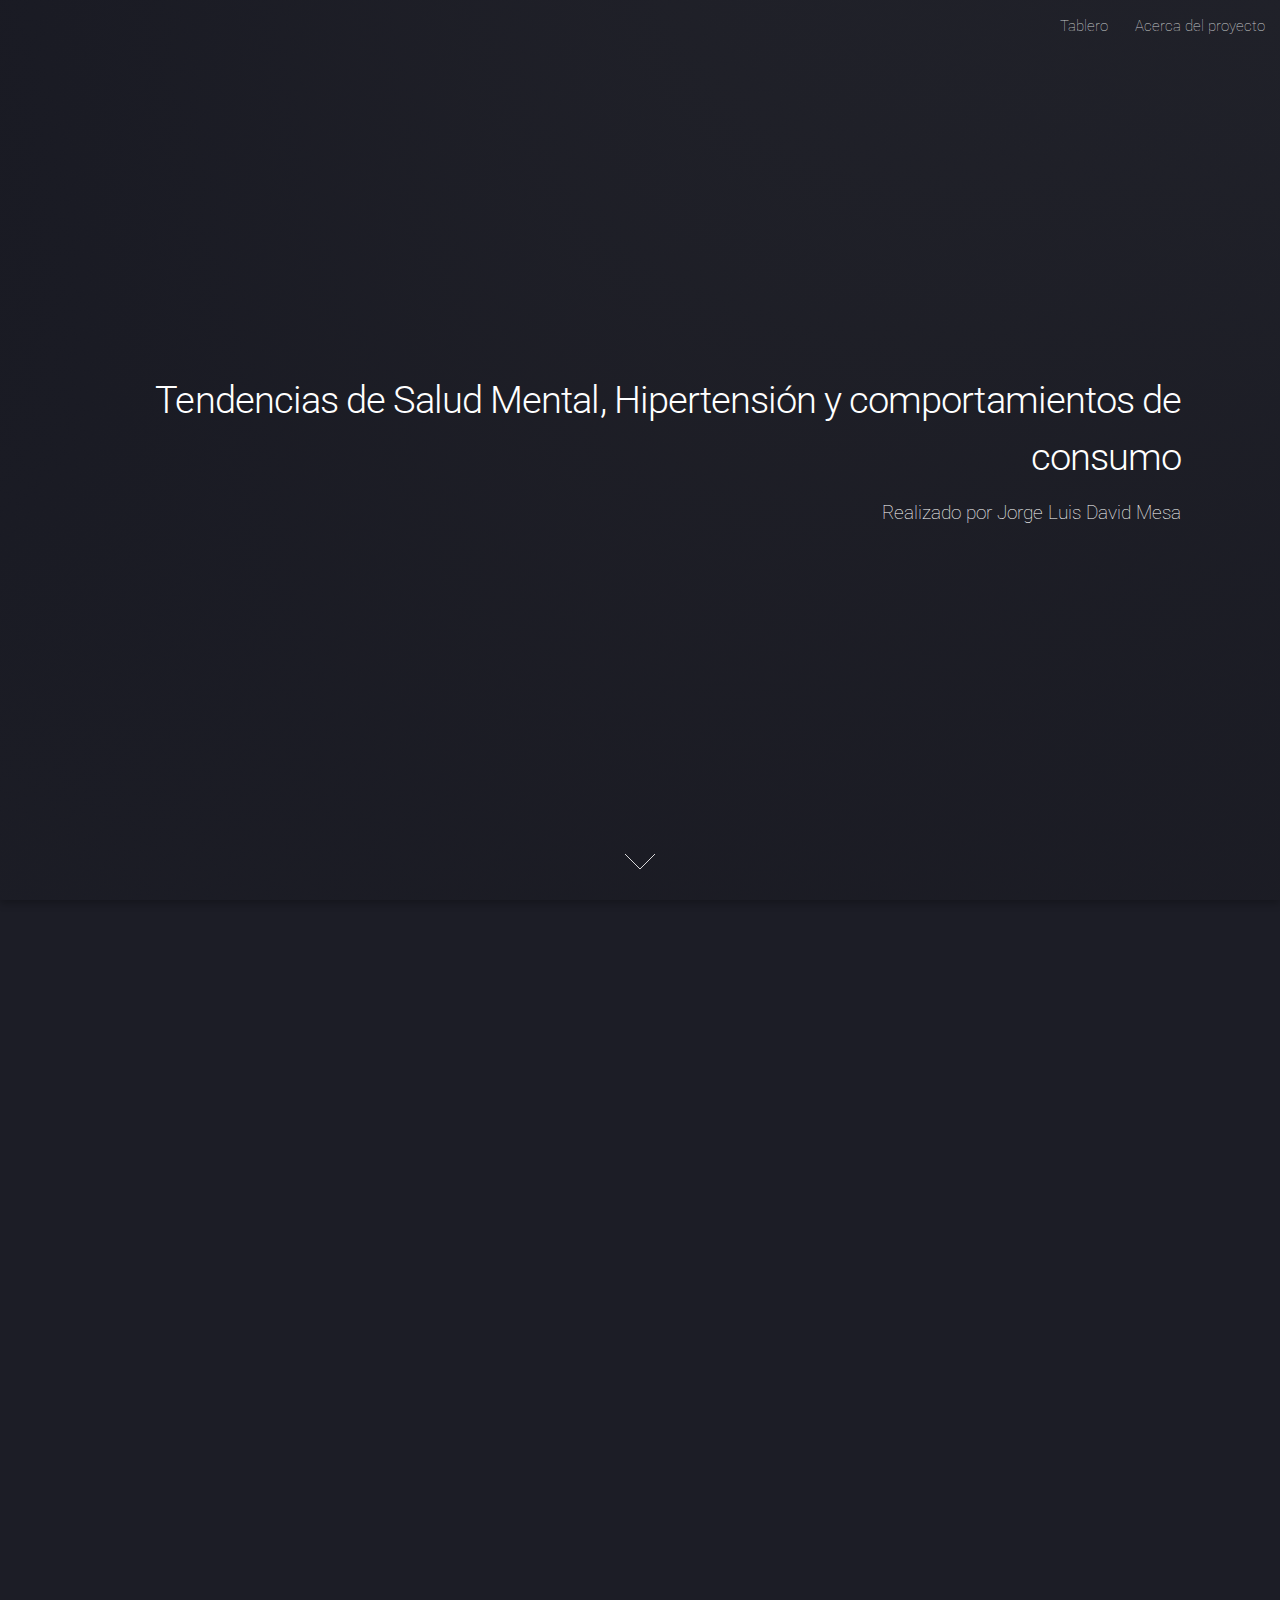
==== commit b52d6679: "final changes" ====
--- a/index.html
+++ b/index.html
@@ -17,29 +17,12 @@
 
 			<!-- Header -->
 				<header id="header">
-					<h1 id="logo"><a href="index.html">Landed</a></h1>
 					<nav id="nav">
 						<ul>
-							<li><a href="index.html">Home</a></li>
+							<li><a href="index.html">Tablero</a></li>
 							<li>
-								<a href="#">Layouts</a>
-								<ul>
-									<li><a href="left-sidebar.html">Left Sidebar</a></li>
-									<li><a href="right-sidebar.html">Right Sidebar</a></li>
-									<li><a href="no-sidebar.html">No Sidebar</a></li>
-									<li>
-										<a href="#">Submenu</a>
-										<ul>
-											<li><a href="#">Option 1</a></li>
-											<li><a href="#">Option 2</a></li>
-											<li><a href="#">Option 3</a></li>
-											<li><a href="#">Option 4</a></li>
-										</ul>
-									</li>
-								</ul>
+								<a href="left-sidebar.html">Acerca del proyecto</a>
 							</li>
-							<li><a href="elements.html">Elements</a></li>
-							<li><a href="#" class="button primary">Sign Up</a></li>
 						</ul>
 					</nav>
 				</header>
@@ -67,116 +50,35 @@
 				</section>
 
 			<!-- Two -->
-				<section id="two" class="spotlight style2 right">
-					<span class="image fit main"><img src="images/pic03.jpg" alt="" /></span>
-					<div class="content">
-						<header>
-							<h2>Interdum amet non magna accumsan</h2>
-							<p>Nunc commodo accumsan eget id nisi eu col volutpat magna</p>
-						</header>
-						<p>Feugiat accumsan lorem eu ac lorem amet ac arcu phasellus tortor enim mi mi nisi praesent adipiscing. Integer mi sed nascetur cep aliquet augue varius tempus lobortis porttitor lorem et accumsan consequat adipiscing lorem.</p>
-						<ul class="actions">
-							<li><a href="#" class="button">Learn More</a></li>
-						</ul>
-					</div>
-					<a href="#three" class="goto-next scrolly">Next</a>
-				</section>
+			<section id="two" class="spotlight style1 bottom">
+				<div class="content">
+					<img class="torta" src="images/Hipertension_sexo copia.jpg" alt="">
+					<img class="torta" src="images/Mente_sexo copia.jpg" alt="">
+					
+				</div>
+				<a href="#three" class="goto-next scrolly">Next</a>
+			</section>
 
 			<!-- Three -->
-				<section id="three" class="spotlight style3 left">
-					<span class="image fit main bottom"><img src="images/pic04.jpg" alt="" /></span>
-					<div class="content">
-						<header>
-							<h2>Interdum felis blandit praesent sed augue</h2>
-							<p>Accumsan integer ultricies aliquam vel massa sapien phasellus</p>
-						</header>
-						<p>Feugiat accumsan lorem eu ac lorem amet ac arcu phasellus tortor enim mi mi nisi praesent adipiscing. Integer mi sed nascetur cep aliquet augue varius tempus lobortis porttitor lorem et accumsan consequat adipiscing lorem.</p>
-						<ul class="actions">
-							<li><a href="#" class="button">Learn More</a></li>
-						</ul>
-					</div>
-					<a href="#four" class="goto-next scrolly">Next</a>
-				</section>
+			<section id="three" class="spotlight style1 bottom">
+				<div class="content">
+					<img class="torta2" src="images/Sedentaria_sexo copia.jpg" alt="">
+					<img class="regresion" src="images/regresion (2).jpg" alt="">
+					
+				</div>
+				<a href="#four" class="goto-next scrolly">Next</a>
+			</section>
 
 			<!-- Four -->
 				<section id="four" class="wrapper style1 special fade-up">
 					<div class="container">
-						<header class="major">
-							<h2>Accumsan sed tempus adipiscing blandit</h2>
-							<p>Iaculis ac volutpat vis non enim gravida nisi faucibus posuere arcu consequat</p>
-						</header>
-						<div class="box alt">
-							<div class="row gtr-uniform">
-								<section class="col-4 col-6-medium col-12-xsmall">
-									<span class="icon solid alt major fa-chart-area"></span>
-									<h3>Ipsum sed commodo</h3>
-									<p>Feugiat accumsan lorem eu ac lorem amet accumsan donec. Blandit orci porttitor.</p>
-								</section>
-								<section class="col-4 col-6-medium col-12-xsmall">
-									<span class="icon solid alt major fa-comment"></span>
-									<h3>Eleifend lorem ornare</h3>
-									<p>Feugiat accumsan lorem eu ac lorem amet accumsan donec. Blandit orci porttitor.</p>
-								</section>
-								<section class="col-4 col-6-medium col-12-xsmall">
-									<span class="icon solid alt major fa-flask"></span>
-									<h3>Cubilia cep lobortis</h3>
-									<p>Feugiat accumsan lorem eu ac lorem amet accumsan donec. Blandit orci porttitor.</p>
-								</section>
-								<section class="col-4 col-6-medium col-12-xsmall">
-									<span class="icon solid alt major fa-paper-plane"></span>
-									<h3>Non semper interdum</h3>
-									<p>Feugiat accumsan lorem eu ac lorem amet accumsan donec. Blandit orci porttitor.</p>
-								</section>
-								<section class="col-4 col-6-medium col-12-xsmall">
-									<span class="icon solid alt major fa-file"></span>
-									<h3>Odio laoreet accumsan</h3>
-									<p>Feugiat accumsan lorem eu ac lorem amet accumsan donec. Blandit orci porttitor.</p>
-								</section>
-								<section class="col-4 col-6-medium col-12-xsmall">
-									<span class="icon solid alt major fa-lock"></span>
-									<h3>Massa arcu accumsan</h3>
-									<p>Feugiat accumsan lorem eu ac lorem amet accumsan donec. Blandit orci porttitor.</p>
-								</section>
-							</div>
-						</div>
 						<footer class="major">
 							<ul class="actions special">
-								<li><a href="#" class="button">Magna sed feugiat</a></li>
+								<li><a href="left-sidebar.html" class="button">Acerca del proyecto(inferencias, hipótesis, metodología, referencias)</a></li>
 							</ul>
 						</footer>
 					</div>
 				</section>
-
-			<!-- Five -->
-				<section id="five" class="wrapper style2 special fade">
-					<div class="container">
-						<header>
-							<h2>Magna faucibus lorem diam</h2>
-							<p>Ante metus praesent faucibus ante integer id accumsan eleifend</p>
-						</header>
-						<form method="post" action="#" class="cta">
-							<div class="row gtr-uniform gtr-50">
-								<div class="col-8 col-12-xsmall"><input type="email" name="email" id="email" placeholder="Your Email Address" /></div>
-								<div class="col-4 col-12-xsmall"><input type="submit" value="Get Started" class="fit primary" /></div>
-							</div>
-						</form>
-					</div>
-				</section>
-
-			<!-- Footer -->
-				<footer id="footer">
-					<ul class="icons">
-						<li><a href="#" class="icon brands alt fa-twitter"><span class="label">Twitter</span></a></li>
-						<li><a href="#" class="icon brands alt fa-facebook-f"><span class="label">Facebook</span></a></li>
-						<li><a href="#" class="icon brands alt fa-linkedin-in"><span class="label">LinkedIn</span></a></li>
-						<li><a href="#" class="icon brands alt fa-instagram"><span class="label">Instagram</span></a></li>
-						<li><a href="#" class="icon brands alt fa-github"><span class="label">GitHub</span></a></li>
-						<li><a href="#" class="icon solid alt fa-envelope"><span class="label">Email</span></a></li>
-					</ul>
-					<ul class="copyright">
-						<li>&copy; Untitled. All rights reserved.</li><li>Design: <a href="http://html5up.net">HTML5 UP</a></li>
-					</ul>
-				</footer>
 
 		</div>
 
--- a/assets/css/main.css
+++ b/assets/css/main.css
@@ -3139,7 +3139,7 @@
 		}
 
 		.spotlight.style1 .content {
-			border-color: #e44c65;
+			border-color: #000000;
 		}
 
 		.spotlight.style2 .content {
@@ -4109,4 +4109,20 @@
 
 .mapa{
 	width: 33%;
-}+}
+
+.torta{
+	width: 49.8%;
+}
+
+.regresion{
+	height: 22rem;
+}
+
+.torta2{
+	margin-left: 6%;
+	width: 49.8%;
+}
+
+
+
